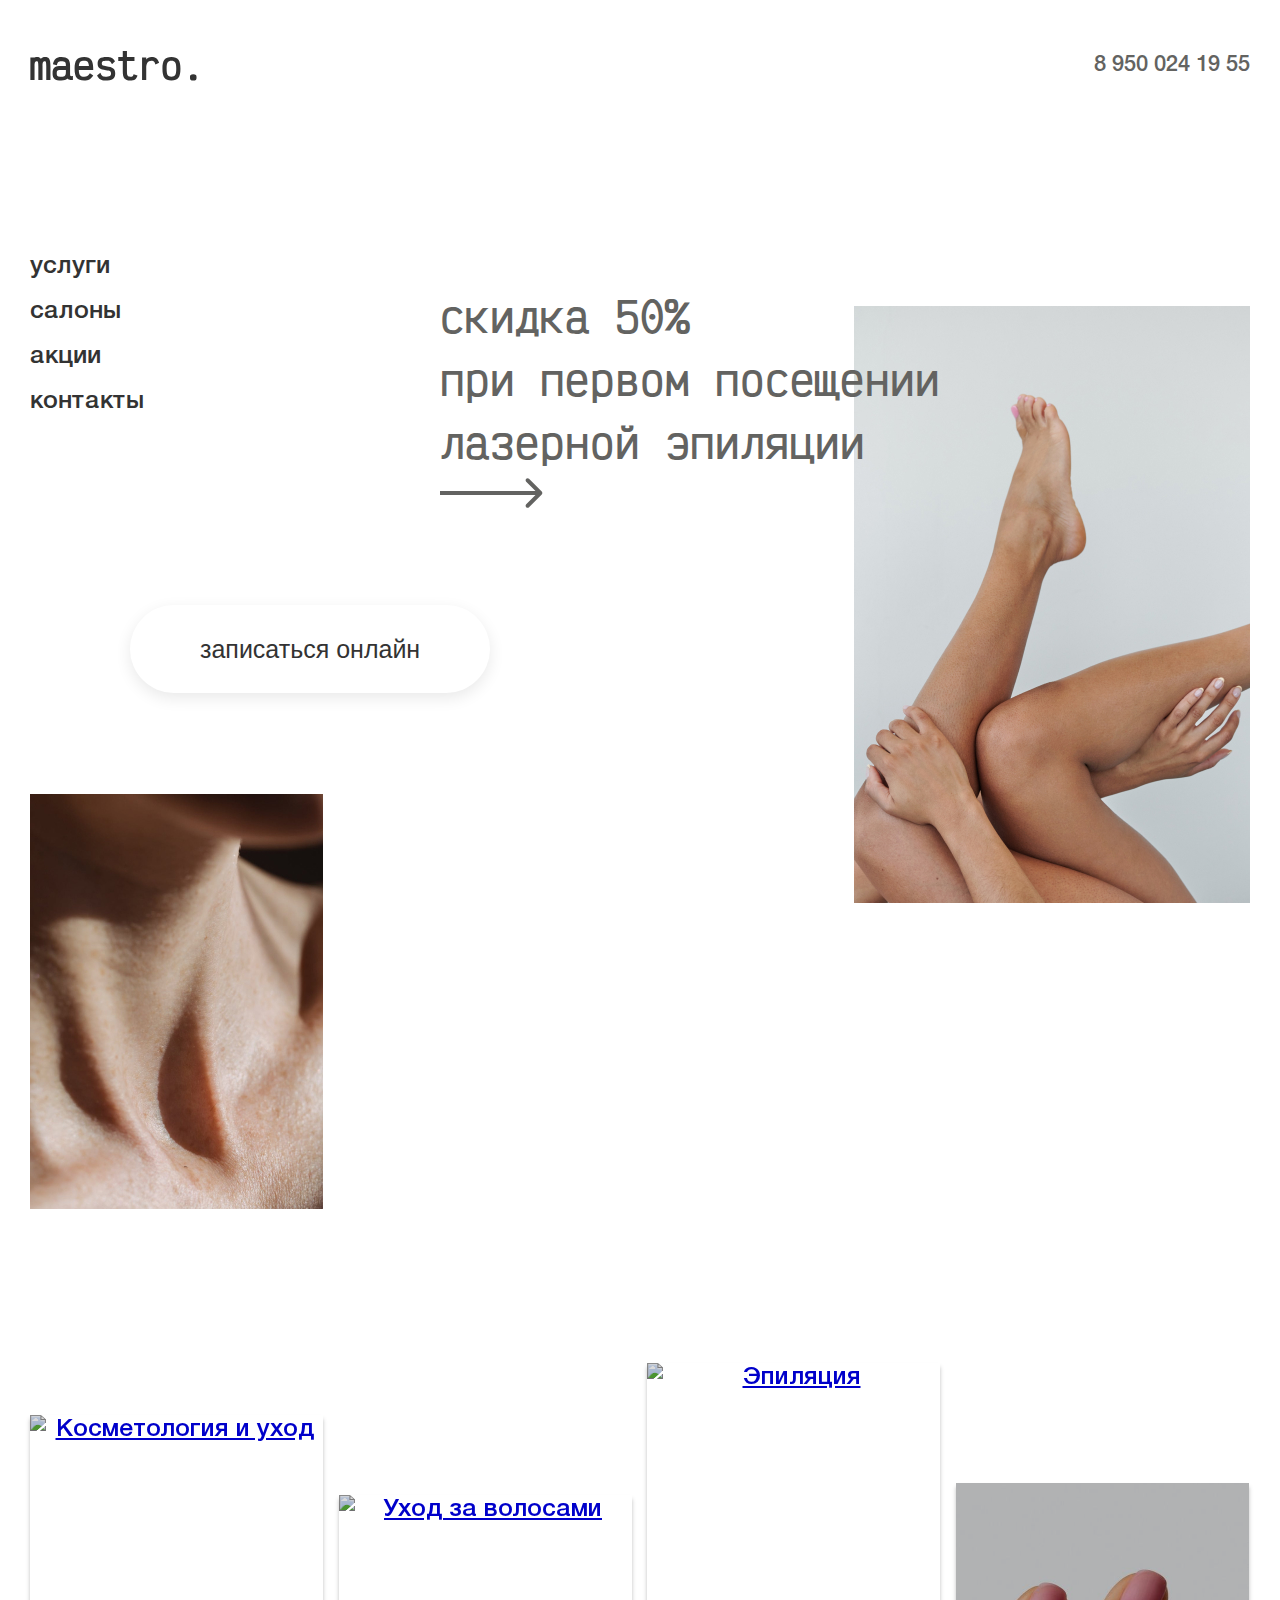
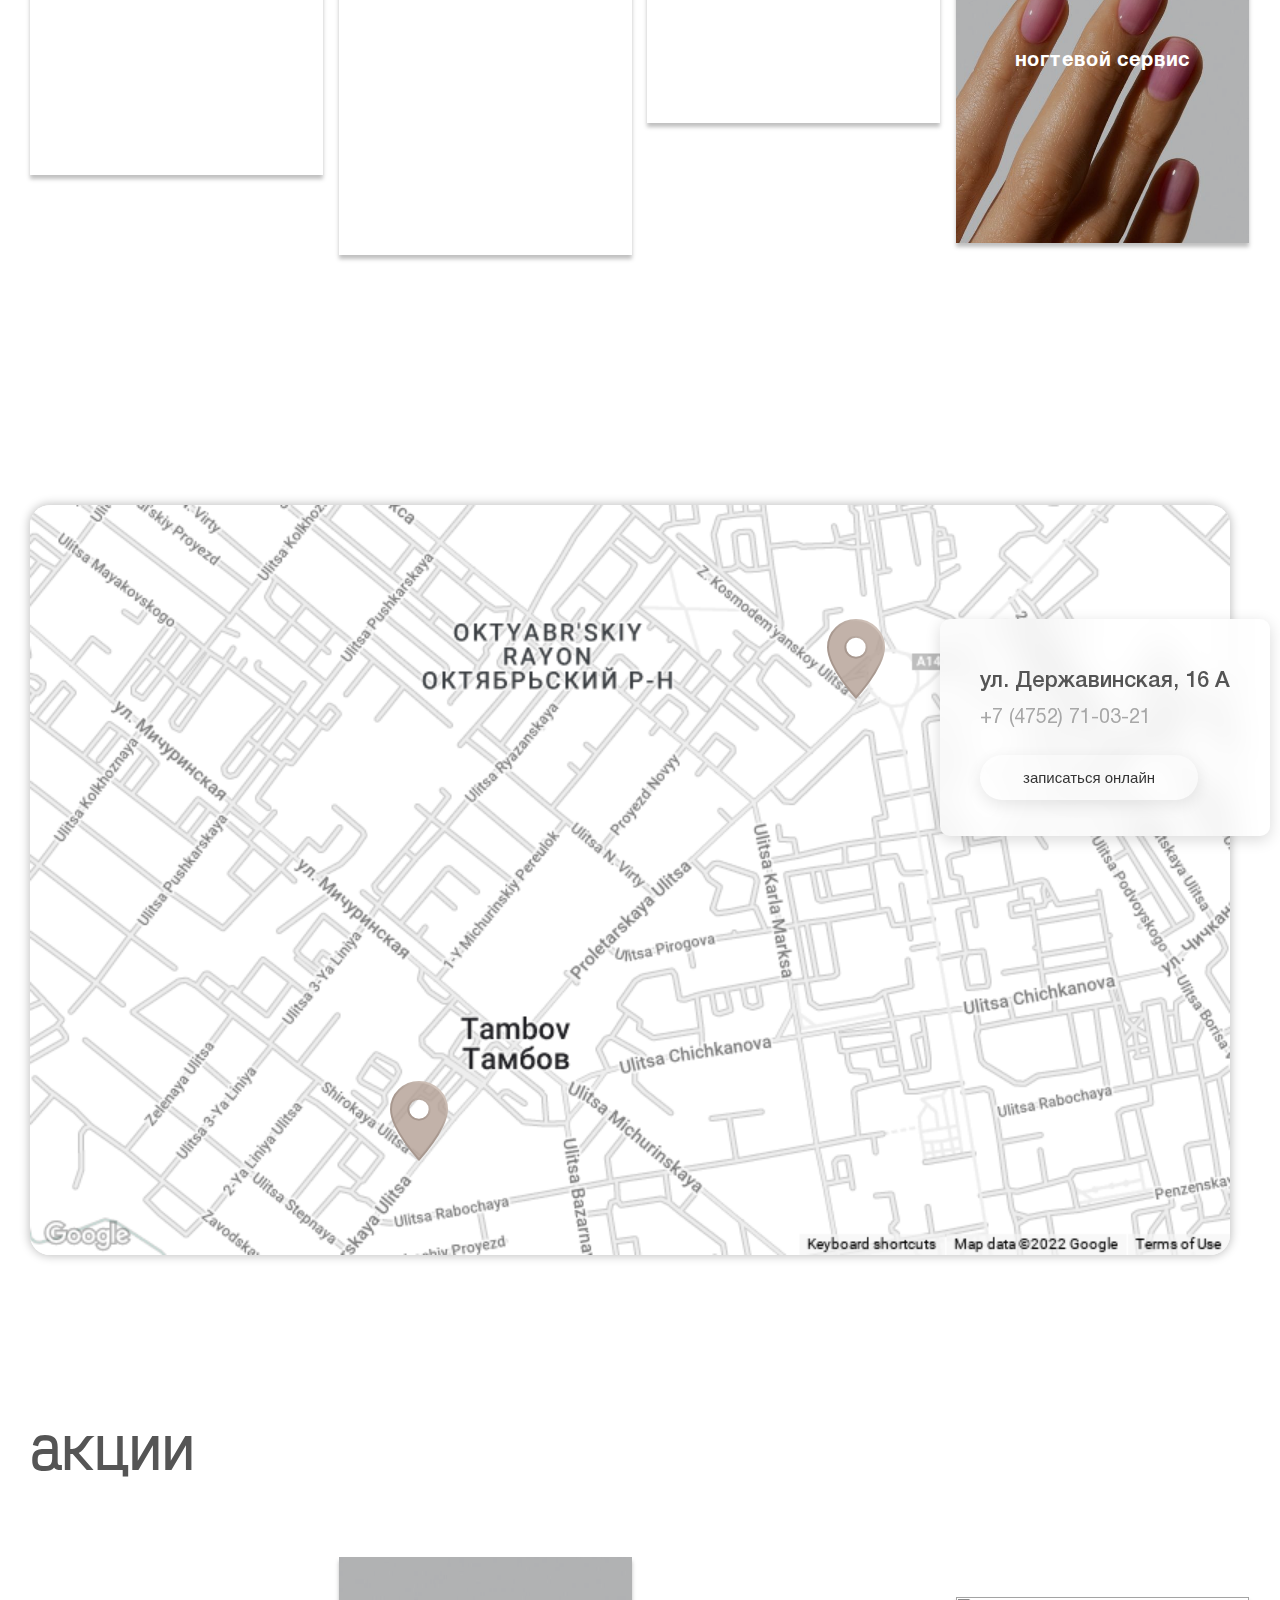
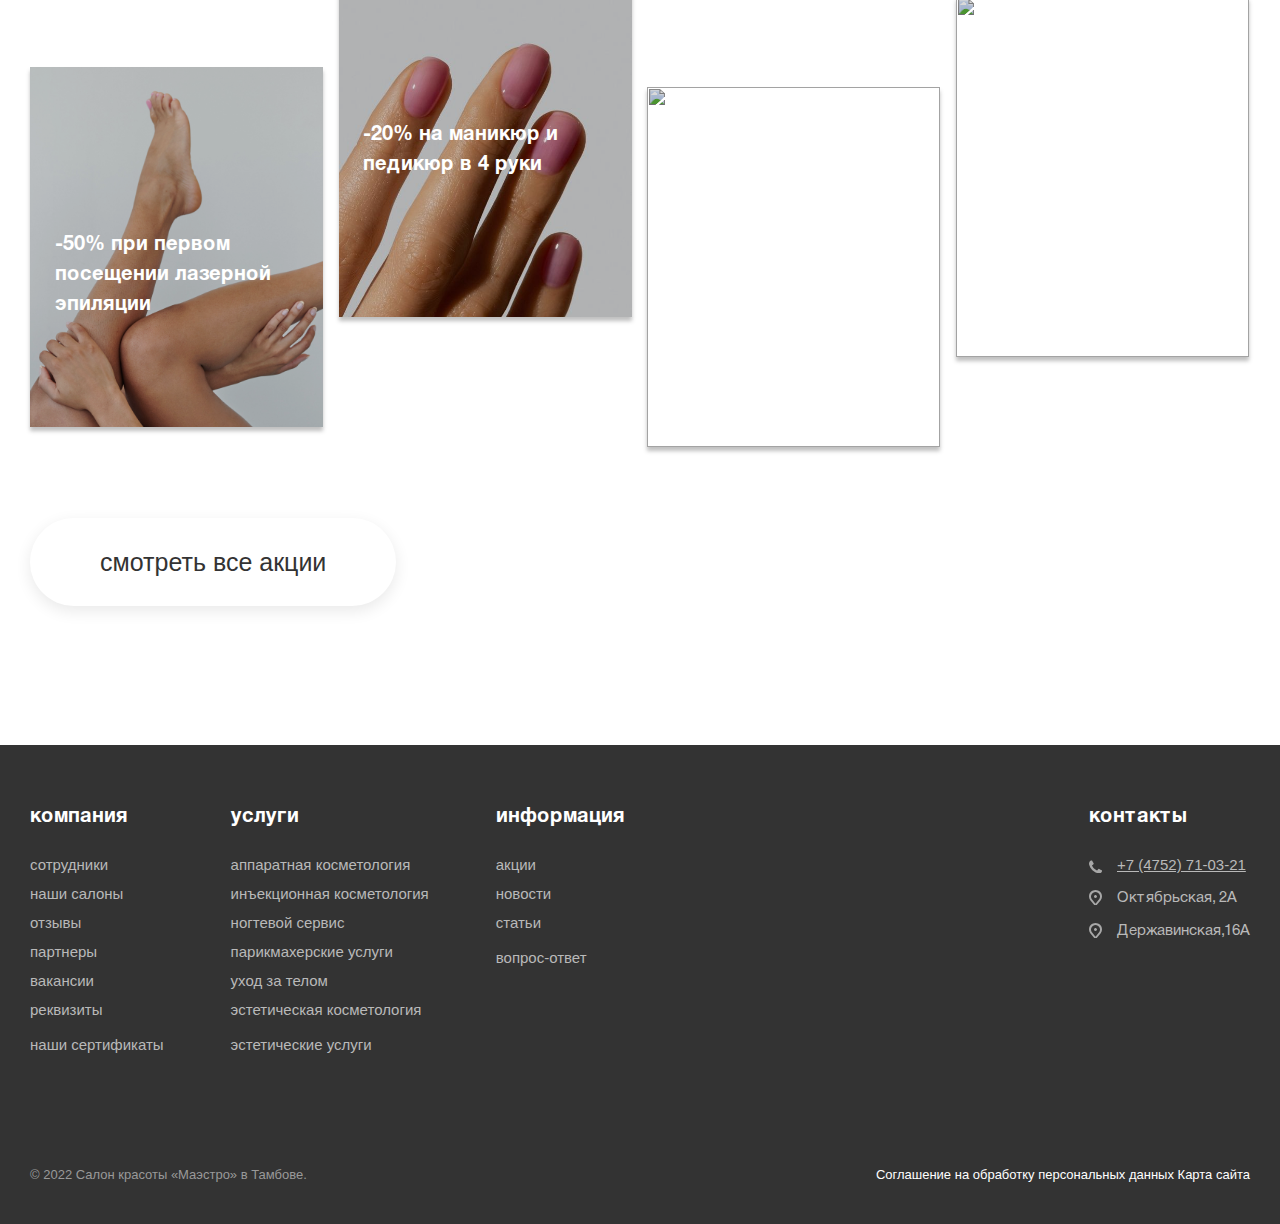
==== index.html @ d4df0d0c "Исправляет ошибку" ====
<!DOCTYPE html>
<html class="page" lang="ru">
<head>
  <meta charset="UTF-8">
  <title>Maestro</title>

  <link rel="stylesheet" href="source/styles/styles.css">
</head>
<body class="page__body">
<header class="main-header">
  <div class="main-header__wrapper wrapper">
    <a class="main-header__logo" href="index.html">
      <svg class="header-logo" aria-hidden="true" focusable="false" role="img" aria-label="Логотип Maestro" width="167" height="31" viewBox="0 0 167 31" fill="none" xmlns="http://www.w3.org/2000/svg">
        <path d="M4.55455 30V15.9273C4.55455 12.3273 5.13636 11.2364 6.95455 11.2364C7.97273 11.2364 8.33636 12.5091 8.33636 16.5455V30H12.5182V15.9273C12.5182 12.3273 13.1 11.2364 14.8818 11.2364C15.9364 11.2364 16.2636 12.4364 16.2636 16.3273V30H20.4455V16.3273C20.4455 9.30909 19.1727 7.05455 15.1 7.05455C13.0636 7.05455 12.0818 7.49091 10.8455 8.87273C9.9 7.49091 9.02727 7.05455 7.17273 7.05455C6.3 7.05455 5.64545 7.16364 4.55455 7.38182V7.52727H0.372727V30H4.55455ZM31.2996 30.5091C34.1359 30.5091 35.9905 29.9636 37.3359 28.5455C38.3178 29.7455 40.0996 30.1455 42.8996 29.9636V26.1091C40.4996 26.2909 40.0632 26.3273 40.0632 23.7455V15.2364C40.0632 9.81818 37.7723 7.01818 31.2996 7.01818C26.2087 7.01818 24.1359 9.23636 22.8996 14.2182L26.8996 15.2C27.6632 12.0727 28.3178 11.3455 31.2996 11.3455C34.9723 11.3455 35.8814 12.2545 35.8814 15.2364V16.0364H31.2996C24.8996 16.0364 22.5723 17.5636 22.5723 23.3818C22.5723 28.4727 24.8996 30.5091 31.2996 30.5091ZM31.2996 26.6545C27.5541 26.6545 26.7541 25.9273 26.7541 23.3818C26.7541 20.0727 27.5905 19.8909 31.2996 19.8909H35.8814V21.6727C35.8814 25.5636 34.9723 26.6545 31.2996 26.6545ZM54.1901 7.01818C47.0264 7.01818 44.5901 10.4364 44.5901 18.7636C44.5901 27.0909 47.0264 30.5091 54.1901 30.5091C58.5173 30.5091 60.8082 29.2 63.2446 25.4909L59.8991 23.2727C57.9355 26 56.9901 26.6545 54.1901 26.6545C50.3355 26.6545 48.9901 25.0182 48.8082 19.8909H63.2446C63.3537 10.6545 61.2082 7.01818 54.1901 7.01818ZM48.881 16.0364C49.2082 12.1091 50.6264 10.8727 54.1901 10.8727C57.4264 10.8727 58.5537 12.1455 58.9537 16.0364H48.881ZM75.0078 30.5091C82.4624 30.5091 85.226 28.5091 85.226 23.4545C85.226 18.5818 82.8624 17.1636 76.2442 16.2182C73.0442 15.7818 71.8078 15.5273 71.8078 13.7818C71.8078 11.5273 72.7169 10.8727 76.826 10.8727C79.8442 10.8727 80.5351 11.5273 81.9896 14.2909L85.0442 11.3091C83.1169 8.10909 81.1169 7.01818 76.826 7.01818C70.0987 7.01818 67.626 8.94546 67.626 13.7818C67.626 17.9636 70.3533 19.4545 75.9533 20.1455C80.1351 20.6909 81.0078 20.9455 81.0078 23.4545C81.0078 25.8909 79.9533 26.6545 75.0078 26.6545C72.3533 26.6545 71.6987 25.9273 70.3533 22.8364L67.0442 25.5636C68.9351 29.2 70.9351 30.5091 75.0078 30.5091ZM100.116 30.5091C104.626 30.5091 106.407 29.2364 107.498 25.5273L103.571 24.1818C102.953 26.2545 102.771 26.6545 100.116 26.6545C97.7528 26.6545 96.9528 25.5636 96.9528 21.4909V10.9455H104.48V7.09091H96.9528V0.90909H92.771V7.09091H88.2619V10.9455H92.771V21.4909C92.771 27.9273 94.8438 30.5091 100.116 30.5091ZM116.243 30V18.4727C116.243 13.8545 117.48 10.8727 121.48 10.8727C123.843 10.8727 124.425 11.5636 125.407 14.5818L129.152 12.8727C127.552 8.54545 125.625 7.01818 121.48 7.01818C119.116 7.01818 117.189 8.36364 116.243 9.38182V7.52727H112.062V30H116.243ZM141.425 30.5091C148.152 30.5091 150.443 27.0909 150.443 18.7636C150.443 10.4364 148.152 7.01818 141.425 7.01818C134.697 7.01818 132.443 10.4364 132.443 18.7636C132.443 27.0909 134.697 30.5091 141.425 30.5091ZM141.425 26.6545C137.716 26.6545 136.625 24.8364 136.625 18.7636C136.625 12.6909 137.716 10.8727 141.425 10.8727C145.134 10.8727 146.261 12.6909 146.261 18.7636C146.261 24.8364 145.134 26.6545 141.425 26.6545ZM163.261 30.5091C165.77 30.5091 166.57 29.7455 166.57 27.4545C166.57 25.1273 165.77 24.3636 163.261 24.3636C160.752 24.3636 159.952 25.1273 159.952 27.4545C159.952 29.7455 160.752 30.5091 163.261 30.5091Z" fill="#333333"/>
      </svg>
    </a>
    <address class="main-header__address header-address">
      <a class="header-address__phone" href="tel:+79500241955">8 950 024 19 55</a>
    </address>
    <nav class="main-header__nav">
      <ul class="navigation-list">
        <li class="navigation-list__item">
          <a class="navigation-list__link" href="#">услуги</a>
        </li>
        <li class="navigation-list__item">
          <a class="navigation-list__link" href="#">салоны</a>
        </li>
        <li class="navigation-list__item">
          <a class="navigation-list__link" href="#">акции</a>
        </li>
        <li class="navigation-list__item">
          <a class="navigation-list__link" href="#">контакты</a>
        </li>
      </ul>
    </nav>
  </div>
</header>

<main class="main-container">
  <div class="wrapper">
    <h1 class="visually-hidden">Салон красоты Maestro</h1>
    <section class="promo">
      <h2 class="visually-hidden">Скидка первым клиентам</h2>
      <div class="promo__title">скидка 50% <br>при первом посещении лазерной эпиляции</div>
      <a class="promo__button button button--primary" href="#">записаться онлайн</a>
      <img class="promo__image promo__image--first image" src="source/img/services/foot.jpg" width="396" height="597">
      <img class="promo__image promo__image--second image" src="source/img/services/neck.jpg" width="293" height="415">
    </section>
    <section class="services">
      <h2 class="visually-hidden">Услуги</h2>
      <ul class="services__list services-list products-list">
        <li class="services-list__item services-list__item--first product-card">
          <a class="product-card__link" href="#">
            <h3 class="product-card__title">косметология и уход</h3>
            <img class="product-card__image image" src="source/img/services/care.jpg" alt="Косметология и уход" width="293" height="360">
          </a>
        </li>
        <li class="services-list__item services-list__item--second product-card">
          <a class="product-card__link" href="#">
            <h3 class="product-card__title">уход за волосами</h3>
            <img class="product-card__image image" src="source/img/services/hair.jpg" alt="Уход за волосами" width="293" height="360">
          </a>
        </li>
        <li class="services-list__item services-list__item--third product-card">
          <a class="product-card__link" href="#">
            <h3 class="product-card__title">эпиляция</h3>
            <img class="product-card__image image" src="source/img/services/epilation.jpg" alt="Эпиляция" width="293" height="360">
          </a>
        </li>
        <li class="services-list__item services-list__item--fourth product-card">
          <a class="product-card__link" href="#">
            <h3 class="product-card__title">ногтевой сервис</h3>
            <img class="product-card__image image" src="source/img/services/nails.jpg" alt="Ногтевой сервис" width="293" height="360">
          </a>
        </li>
      </ul>
    </section>
    <section class="map">
      <h2 class="visually-hidden">Как нас найти</h2>
      <div class="map__image-wrapper">
        <img class="map__image image" src="source/img/map.png" alt="Салон красоты на карте" width="1200" height="750">
        <svg class="map__pin map__pin--first" aria-hidden="true" focusable="false" role="img" aria-label="Метка" xmlns="http://www.w3.org/2000/svg" width="58" height="80" fill="none"><path fill="#B39F93" fill-opacity=".8" stroke="url(#a)" stroke-width="2" d="m29 78.53-.5-.56a180.78 180.78 0 0 1-13.18-16.5c-3.6-5.1-7.2-10.86-9.88-16.63C2.74 39.04 1 33.32 1 28.24 1 13.24 13.53 1 29 1s28 12.24 28 27.24c0 5.08-1.75 10.8-4.44 16.6a111.22 111.22 0 0 1-9.88 16.64A180.78 180.78 0 0 1 29 78.53Zm0-60.7c-5.84 0-10.67 4.65-10.67 10.4 0 2.78 1.13 5.43 3.14 7.38A10.8 10.8 0 0 0 29 38.65c2.82 0 5.53-1.1 7.53-3.04 2-1.95 3.14-4.6 3.14-7.37 0-5.76-4.83-10.42-10.67-10.42Z"/><defs><linearGradient id="a" x1="9.5" x2="58" y1="61" y2="7.5" gradientUnits="userSpaceOnUse"><stop offset=".01" stop-color="#A8988F"/><stop offset=".43" stop-color="#A8988F"/><stop offset="1" stop-color="#D9CBC2"/></linearGradient></defs></svg>
        <svg class="map__pin map__pin--second" aria-hidden="true" focusable="false" role="img" aria-label="Метка" xmlns="http://www.w3.org/2000/svg" width="58" height="80" fill="none"><path fill="#B39F93" fill-opacity=".8" stroke="url(#a)" stroke-width="2" d="m29 78.53-.5-.56a180.78 180.78 0 0 1-13.18-16.5c-3.6-5.1-7.2-10.86-9.88-16.63C2.74 39.04 1 33.32 1 28.24 1 13.24 13.53 1 29 1s28 12.24 28 27.24c0 5.08-1.75 10.8-4.44 16.6a111.22 111.22 0 0 1-9.88 16.64A180.78 180.78 0 0 1 29 78.53Zm0-60.7c-5.84 0-10.67 4.65-10.67 10.4 0 2.78 1.13 5.43 3.14 7.38A10.8 10.8 0 0 0 29 38.65c2.82 0 5.53-1.1 7.53-3.04 2-1.95 3.14-4.6 3.14-7.37 0-5.76-4.83-10.42-10.67-10.42Z"/><defs><linearGradient id="a" x1="9.5" x2="58" y1="61" y2="7.5" gradientUnits="userSpaceOnUse"><stop offset=".01" stop-color="#A8988F"/><stop offset=".43" stop-color="#A8988F"/><stop offset="1" stop-color="#D9CBC2"/></linearGradient></defs></svg>
      </div>
        <div class="map__address-wrapper">
        <address class="map__address map-address">
          <p class="map-address__address">ул. Державинская, 16 А</p>
          <a class="map-address__phone" href="tel:+74752710321">+7 (4752) 71-03-21</a>
        </address>
        <a class="map__button button button--secondary" href="#">записаться онлайн</a>
      </div>
    </section>
    <section class="promotions">
      <h2 class="visually-hidden">Акции</h2>
      <div class="promotions__title">акции</div>
      <ul class="promotions__list promotions-list products-list">
        <li class="promotions-list__item promotions-list__item--first product-card">
          <a class="product-card__link" href="#">
            <h3 class="product-card__title">-50% при первом посещении лазерной эпиляции</h3>
            <img class="product-card__image image" src="source/img/services/foot.jpg" width="293" height="360">
          </a>
        </li>
        <li class="promotions-list__item promotions-list__item--second product-card">
          <a class="product-card__link" href="#">
            <h3 class="product-card__title">-20% на маникюр и педикюр в 4 руки</h3>
            <img class="product-card__image image" src="source/img/services/nails.jpg" width="293" height="360">
          </a>
        </li>
        <li class="promotions-list__item promotions-list__item--third product-card">
          <a class="product-card__link" href="#">
            <h3 class="product-card__title">-20% на пробный сеанс массажа</h3>
            <img class="product-card__image image" src="source/img/services/massage.jpg" width="293" height="360">
          </a>
        </li>
        <li class="promotions-list__item promotions-list__item--fourth product-card">
          <a class="product-card__link" href="#">
            <h3 class="product-card__title">-50% на выпрямление кератином</h3>
            <img class="product-card__image image" src="source/img/services/hair.jpg" width="293" height="360">
          </a>
        </li>
      </ul>
      <a class="promotions__button button button--primary" href="#">смотреть все акции</a>
    </section>
  </div>
</main>

<footer class="footer">
  <div class="wrapper">
    <div class="footer__navigation-wrapper">
      <ul class="footer__navigation footer-navigation company-navigation">
        <li class="footer-navigation__title">компания</li>
        <li class="footer-navigation__item">
          <a class="footer-navigation__link" href="#">сотрудники</a>
        </li>
        <li class="footer-navigation__item">
          <a class="footer-navigation__link" href="#">наши салоны</a>
        </li>
        <li class="footer-navigation__item">
          <a class="footer-navigation__link" href="#">отзывы</a>
        </li>
        <li class="footer-navigation__item">
          <a class="footer-navigation__link" href="#">партнеры</a>
        </li>
        <li class="footer-navigation__item">
          <a class="footer-navigation__link" href="#">вакансии</a>
        </li>
        <li class="footer-navigation__item">
          <a class="footer-navigation__link" href="#">реквизиты</a>
        </li>
        <li class="footer-navigation__item">
          <a class="footer-navigation__link" href="#">наши сертификаты</a>
        </li>
      </ul>
      <ul class="footer__navigation footer-navigation services-navigation">
        <li class="footer-navigation__title">услуги</li>
        <li class="footer-navigation__item">
          <a class="footer-navigation__link" href="#">аппаратная косметология</a>
        </li>
        <li class="footer-navigation__item">
          <a class="footer-navigation__link" href="#">инъекционная косметология</a>
        </li>
        <li class="footer-navigation__item">
          <a class="footer-navigation__link" href="#">ногтевой сервис</a>
        </li>
        <li class="footer-navigation__item">
          <a class="footer-navigation__link" href="#">парикмахерские услуги</a>
        </li>
        <li class="footer-navigation__item">
          <a class="footer-navigation__link" href="#">уход за телом</a>
        </li>
        <li class="footer-navigation__item">
          <a class="footer-navigation__link" href="#">эстетическая косметология</a>
        </li>
        <li class="footer-navigation__item">
          <a class="footer-navigation__link" href="#">эстетические услуги</a>
        </li>
      </ul>
      <ul class="footer__navigation footer-navigation info-navigation">
        <li class="footer-navigation__title">информация</li>
        <li class="footer-navigation__item">
          <a class="footer-navigation__link" href="#">акции</a>
        </li>
        <li class="footer-navigation__item">
          <a class="footer-navigation__link" href="#">новости</a>
        </li>
        <li class="footer-navigation__item">
          <a class="footer-navigation__link" href="#">статьи</a>
        </li>
        <li class="footer-navigation__item">
          <a class="footer-navigation__link" href="#">вопрос-ответ</a>
        </li>
      </ul>
      <ul class="footer__navigation footer__navigation--last-column footer-navigation contacts-navigation">
        <li class="footer-navigation__title">контакты</li>
        <li class="footer-navigation__item contacts-navigation__item contacts-navigation__item--phone">
          <address class="footer-navigation__address">
            <a class="footer-navigation__link footer-navigation-phone" href="tel:+74752710321">+7 (4752) 71-03-21</a>
          </address>
        </li>
        <li class="footer-navigation__item contacts-navigation__item contacts-navigation__item--address">
          <address class="footer-navigation__address">
            <p class="footer-navigation-address">Октябрьская, 2А</p>
          </address>
        </li>
        <li class="footer-navigation__item contacts-navigation__item contacts-navigation__item--address">
          <address class="footer-navigation__address">
            <p class="footer-navigation-address">Державинская,16А</p>
          </address>
        </li>
      </ul>
    </div>
    <div class="footer__copyright">© 2022 Салон красоты «Маэстро» в Тамбове.</div>
    <div class="footer__agreement">Соглашение на обработку персональных данных Карта сайта</div>
  </div>
</footer>
</body>
</html>
---- source/styles/styles.css ----
@font-face {
  font-family: "Helvetica Neue";
  font-style: normal;
  font-weight: 400;
  src: url("../fonts/HelveticaNeueCyr-Roman.woff2") format("woff2");
  font-display: swap;
}

@font-face {
  font-family: "Helvetica Neue";
  font-style: normal;
  font-weight: 500;
  src: url("../fonts/HelveticaNeueCyr-Medium.woff2") format("woff2");
  font-display: swap;
}

@font-face {
  font-family: "Helvetica Neue";
  font-style: normal;
  font-weight: 700;
  src: url("../fonts/HelveticaNeueCyr-Bold.woff2") format("woff2");
  font-display: swap;
}

@font-face {
  font-family: "Montserrat";
  font-style: normal;
  font-weight: 500;
  src: url("../fonts/Montserrat-VariableFont_wght.woff") format("woff");
  font-display: swap;
}

@font-face {
  font-family: "Victor Mono";
  font-style: normal;
  font-weight: 600;
  src: url("../fonts/VictorMono-SemiBold.woff") format("woff");
  font-display: swap;
}

@font-face {
  font-family: "Victor Mono";
  font-style: normal;
  font-weight: 700;
  src: url("../fonts/VictorMono-Bold.woff") format("woff");
  font-display: swap;
}

.wrapper {
  width: 1220px;
  margin: 0 auto;
}

.page {
  width: 100%;
  background-color: #ffffff;
}

.page__body {
  display: flex;
  flex-direction: column;
  margin: 0;
  min-height: 100%;
  font-family: "Helvetica Neue", "Arrial", sans-serif;
  color: #333333;
  font-style: normal;
  font-weight: 500;
  font-size: 25px;
  line-height: 30px;
}

.main-container {
  flex-grow: 1;
}

/*Общие стили*/
.visually-hidden {
  position: absolute;
  width: 1px;
  height: 1px;
  margin: -1px;
  border: 0;
  padding: 0;
  white-space: nowrap;
  -webkit-clip-path: inset(100%);
  clip-path: inset(100%);
  clip: rect(0 0 0 0);
  overflow: hidden;
}

.image {
  object-fit: cover;
  max-width: 100%;
  display: block;
}

.button {
  color: #333333;
  text-decoration: none;
  font-family: "Monsterrat", "Arial", sans-serif;
  font-weight: 500;
  background: rgba(255, 255, 255, 0.24);
  box-shadow: 0 5px 16px rgba(0, 0, 0, 0.09);
}

.button--primary {
  padding: 30px 70px;
  border-radius: 100px;
}

.button--secondary {
  padding: 14px 43px;
  border-radius: 50px;
  font-size: 15px;
  line-height: 18px;
}

/* Общие стили для карточек */
.products-list {
  display: grid;
  grid-template-columns: repeat(4, 1fr);
  grid-column-gap: 14px;
  padding: 0;
  margin-top: 0;
  list-style-type: none;
}

.product-card__link {
  position: relative;
  display: block;
}

.product-card__image {
  box-shadow: 0 4px 4px rgba(0, 0, 0, 0.25);
  filter: brightness(85%);
}

.product-card__title {
  position: absolute;
  left: calc(50% - 245px/2);
  top: calc(43% - 24px/2);
  width: 245px;
  color: #ffffff;
  font-size: 20px;
  z-index: 2;
}

/* Шапка */
.main-header__wrapper {
  position: relative;
  display: flex;
  justify-content: space-between;
  padding: 50px 0;
  margin-bottom: 144px;
}

.header-address__phone {
  text-align: center;
  font-size: 22px;
  color: #636361;
  text-decoration: none;
  font-style: normal;
}

.main-header__nav {
  position: absolute;
  top: calc(100% + 112px);
  z-index: 2;
}

.navigation-list {
  padding: 0;
  margin: 0;
  list-style-type: none;
}

.navigation-list__item:not(:last-child) {
  margin-bottom: 15px;
}

.navigation-list__link {
  color: #333333;
  text-decoration: none;
}

/* Промо-блок */
.promo {
  position: relative;
  padding-left: 100px;
  padding-bottom: 542px;
  margin-bottom: 154px;
}

.promo__title {
  position: relative;
  width: 590px;
  margin-left: 310px;
  margin-bottom: 161px;
  font-family: "Victor Mono", "Arial", sans-serif;
  font-weight: 600;
  font-size: 45px;
  line-height: 63px;
  color: #636361;
}

.promo__title::after {
  position: absolute;
  bottom: -35px;
  left: 0;
  content: "";
  width: 105px;
  height: 30px;
  background-image: url("../img/icons/arrow--next.svg");
  background-repeat: no-repeat;
}

.promo-button {
  margin-left: 103px;
}

.promo__image {
  position: absolute;
  z-index: -1;
}

.promo__image--first {
  top: 22px;
  right: 0;
}

.promo__image--second {
  bottom: 0;
  left: 0;
}

/* Услуги */
.services__list {
  margin-bottom: 250px;
}

.services-list__item {
  text-align: center;
}

.services-list__item--first {
  padding-top: 52px;
}

.services-list__item--second {
  padding-top: 132px;
}

.services-list__item--fourth {
  padding-top: 120px;
}

/* Карта */
.map {
  position: relative;
  margin-bottom: 150px;
}

.map__address-wrapper {
  position: absolute;
  top: 114px;
  right: -20px;
  padding: 30px 40px 44px 40px;
  background-color: rgba(255, 255, 255, 0.5);
  box-shadow: 0 4px 15px rgba(0, 0, 0, 0.15);
  border-radius: 10px;
  backdrop-filter: blur(16px);
}

.map-address__address {
  margin-bottom: 17px;
  font-size: 22px;
  font-weight: 500;
  line-height: 20px;
  color: #555555;
  font-style: normal;
}

.map-address__phone {
  display: block;
  margin-bottom: 34px;
  font-size: 20px;
  line-height: 20px;
  color: #a7a7a7;
  text-decoration: none;
  font-style: normal;
  font-weight: 400;
}

.map__image {
  /*position: relative;*/
  border-radius: 20px;
  box-shadow: 0 0 10px 1px rgba(0, 0, 0, 0.25);
}

.map__image-wrapper {
  position: relative;
}

.map__pin {
  position: absolute;
}

.map__pin--first {
  top: 114px;
  right: 365px;
}

.map__pin--second {
  bottom: 94px;
  left: 360px;
}

/* Акции */
.promotions {
  margin-bottom: 165px;
}

.promotions__title {
  margin-bottom: 67px;
  font-family: "Victor Mono", "Arial", sans-serif;
  font-size: 60px;
  font-weight: 600;
  line-height: 85px;
  color: #555555;
}

.promotions-list__item--first {
  padding-top: 110px;
}

.promotions-list__item--second {
  padding-bottom: 110px;
}

.promotions-list__item--third {
  padding-top: 130px;
}

.promotions-list__item--fourth {
  padding-top: 40px;
}

.promotions__list {
  margin-bottom: 100px;
}

/* Подвал */
.footer {
  background-color: #333333;
  padding-top: 60px;
  padding-bottom: 40px;
}

.footer .wrapper {
  display: grid;
  grid-template-areas: "navigation navigation"
    "copyright agreement";
  grid-template-columns: 1fr 1fr;
}

.footer__navigation-wrapper {
  grid-area: navigation;
  display: flex;
  flex-direction: row;
  padding-bottom: 107px;
}

.footer__navigation:not(:last-child) {
  margin-right: 67px;
}

.footer__navigation--last-column {
  margin-left: auto;
}

.footer-navigation {
  padding: 0;
  margin-top: 0;
  margin-bottom: 0;
  list-style-type: none;
}

.footer-navigation__link {
  color: #B9B9B9;
  font-family: "Roboto", "Arial", sans-serif;
  font-size: 15px;
  line-height: 18px;
  text-decoration: none;
}

.footer-navigation-phone {
  text-decoration: underline;
  font-style: normal;
}

.footer-navigation-address {
  margin: 0;
  font-size: 15px;
  line-height: 18px;
  color: #B9B9B9;
  font-style: normal;
  font-weight: 400;
}

.footer-navigation__title {
  margin-bottom: 25px;
  font-weight: 700;
  font-size: 20px;
  line-height: 25px;
  color: #ffffff;
}

.footer-navigation__item:not(:last-child) {
  margin-bottom: 10px;
  line-height: 18px;
}

.contacts-navigation__item {
  position: relative;
  padding-left: 28px;
}

.contacts-navigation__item:not(:last-child) {
  margin-bottom: 15px;
}

.contacts-navigation__item::before {
  position: absolute;
  left: 0;
  content: "";
  background-repeat: no-repeat;
}

.contacts-navigation__item--phone::before {
  top: 5px;
  background-image: url("../img/icons/phone.svg");
  width: 13px;
  height: 13px;
}

.contacts-navigation__item--address::before {
  background-image: url("../img/icons/address.svg");
  width: 13px;
  height: 16.13px;
}

.footer__copyright,
.footer__agreement {
  font-family: "Roboto", "Arial", sans-serif;
  font-size: 13px;
  font-weight: 400;
  line-height: 18px;
}

.footer__copyright {
  grid-area: copyright;
  color: #999999;
}

.footer__agreement {
  grid-area: agreement;
  text-align: right;
  color: #ffffff;
}
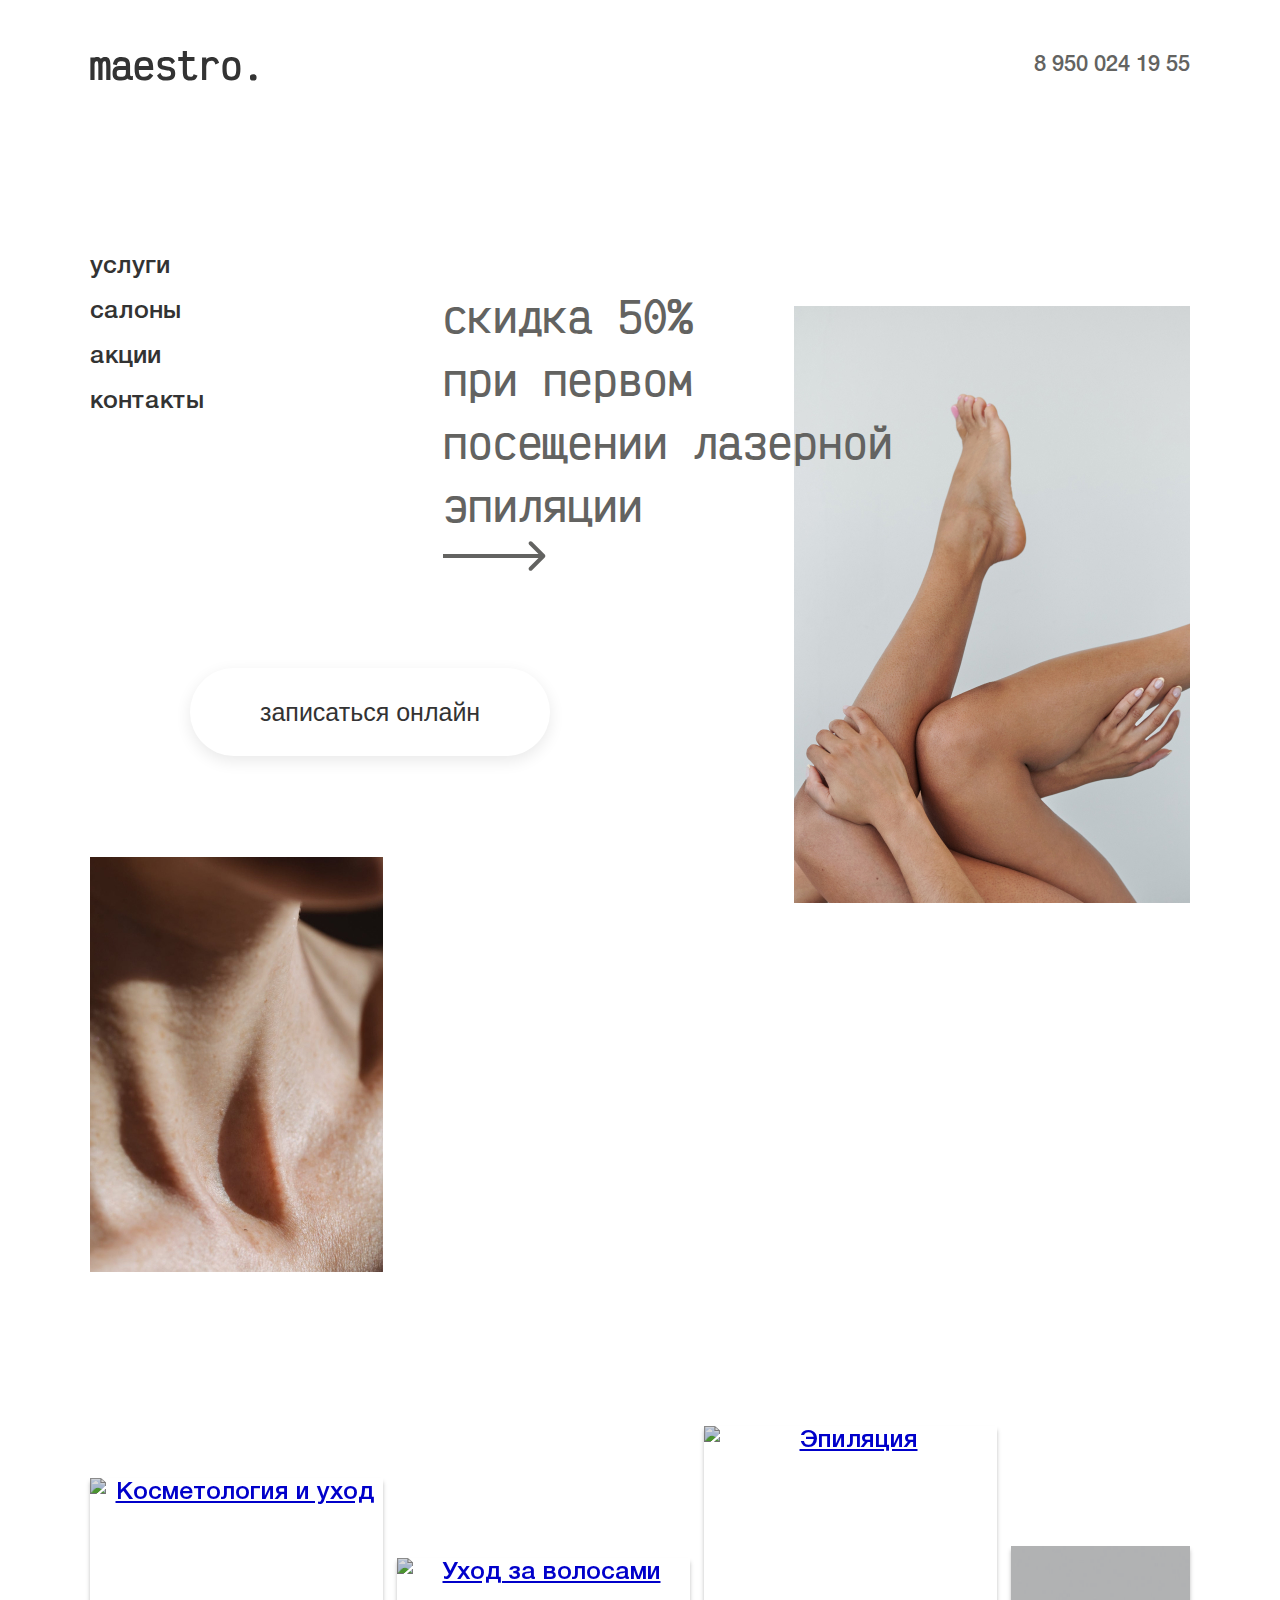
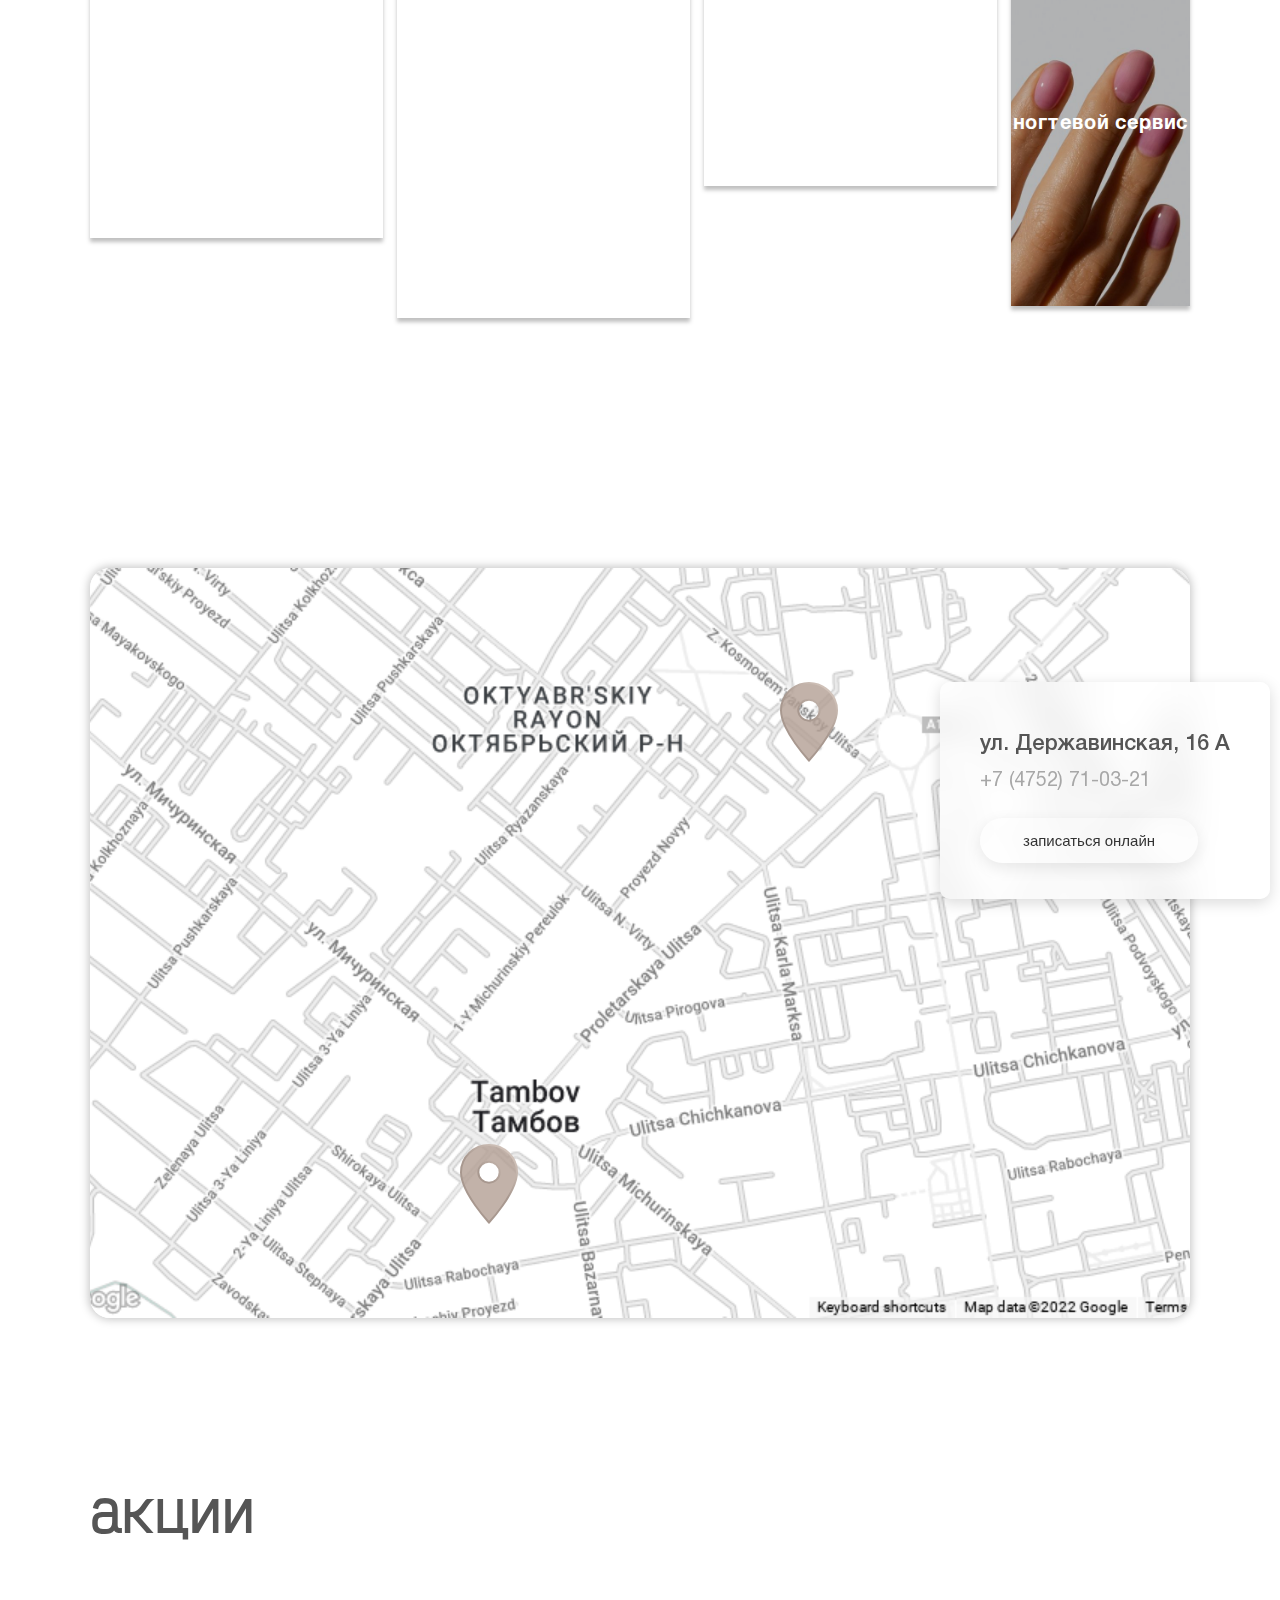
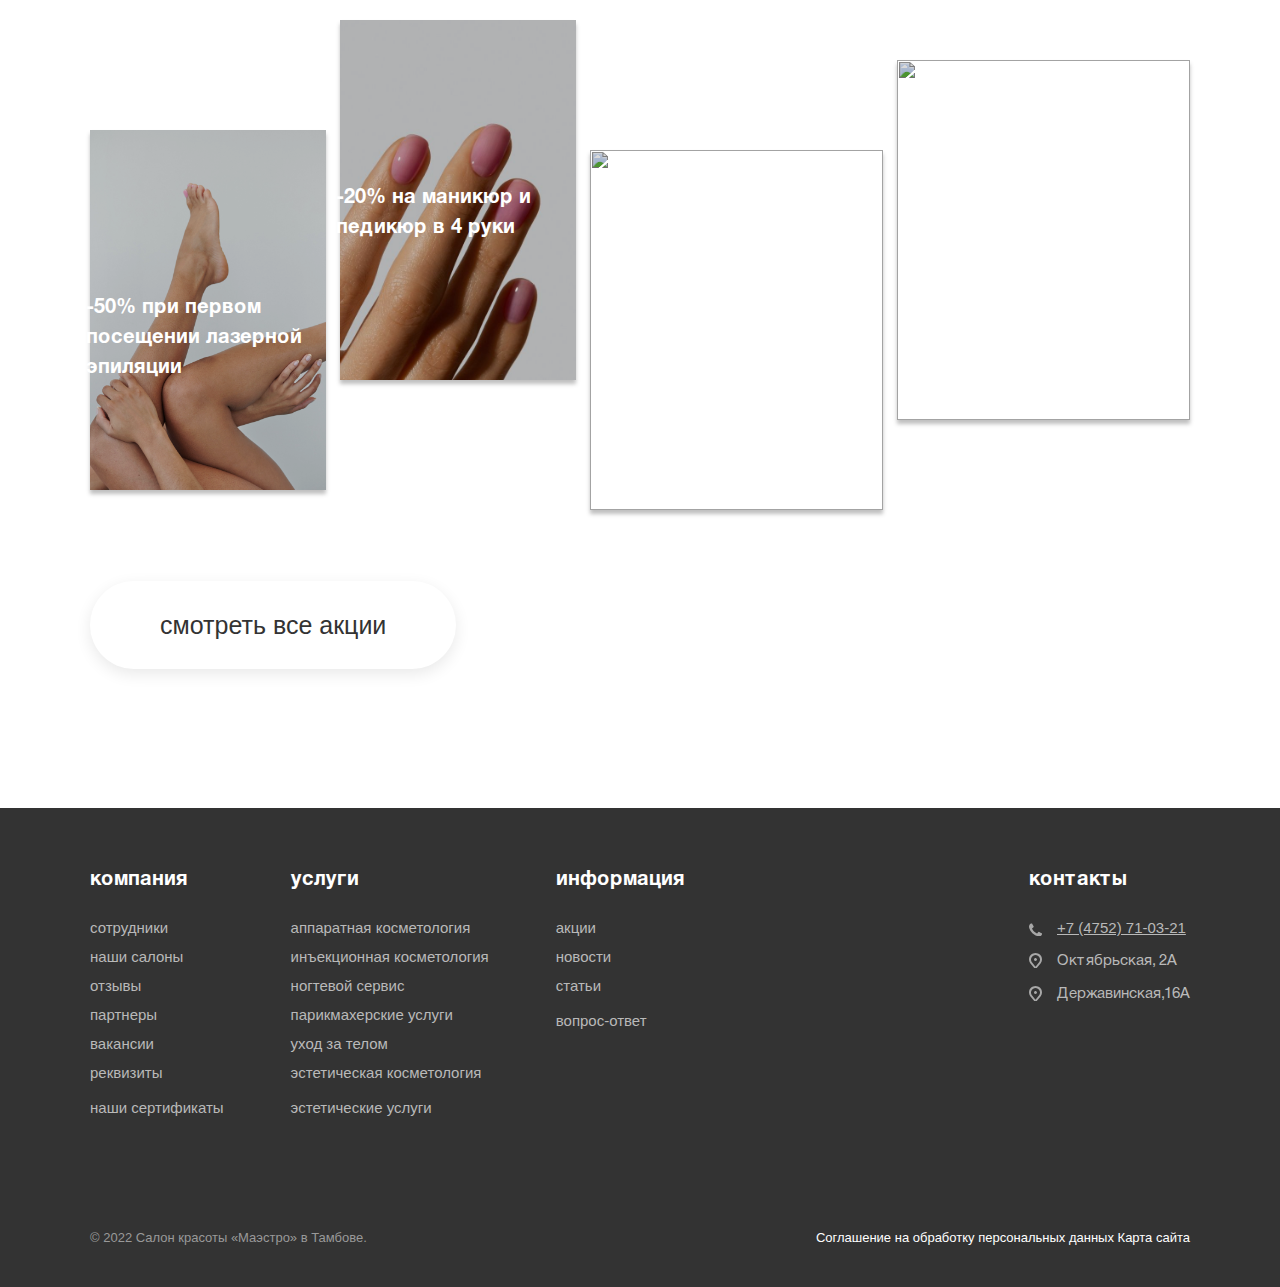
==== commit ef3a451b: "Меняет ширину контейнера" ====
--- a/index.html
+++ b/index.html
@@ -125,7 +125,7 @@
 </main>
 
 <footer class="footer">
-  <div class="wrapper">
+  <div class="wrapper footer-wrapper">
     <div class="footer__navigation-wrapper">
       <ul class="footer__navigation footer-navigation company-navigation">
         <li class="footer-navigation__title">компания</li>
--- a/source/styles/styles.css
+++ b/source/styles/styles.css
@@ -47,8 +47,10 @@
 }
 
 .wrapper {
-  width: 1220px;
+  max-width: 1400px;
   margin: 0 auto;
+  padding: 0 90px;
+  box-sizing: border-box;
 }
 
 .page {
@@ -150,7 +152,8 @@
   position: relative;
   display: flex;
   justify-content: space-between;
-  padding: 50px 0;
+  padding-top: 50px;
+  padding-bottom: 50px;
   margin-bottom: 144px;
 }
 
@@ -193,9 +196,10 @@
 
 .promo__title {
   position: relative;
-  width: 590px;
-  margin-left: 310px;
-  margin-bottom: 161px;
+  width: 495px;
+  margin: 0 auto 161px auto;
+  /*margin-left: 310px;*/
+  /*margin-bottom: 161px;*/
   font-family: "Victor Mono", "Arial", sans-serif;
   font-weight: 600;
   font-size: 45px;
@@ -263,7 +267,7 @@
 .map__address-wrapper {
   position: absolute;
   top: 114px;
-  right: -20px;
+  right: -80px;
   padding: 30px 40px 44px 40px;
   background-color: rgba(255, 255, 255, 0.5);
   box-shadow: 0 4px 15px rgba(0, 0, 0, 0.15);
@@ -292,9 +296,9 @@
 }
 
 .map__image {
-  /*position: relative;*/
   border-radius: 20px;
   box-shadow: 0 0 10px 1px rgba(0, 0, 0, 0.25);
+  margin: 0 auto;
 }
 
 .map__image-wrapper {
@@ -307,12 +311,12 @@
 
 .map__pin--first {
   top: 114px;
-  right: 365px;
+  right: 352px;
 }
 
 .map__pin--second {
   bottom: 94px;
-  left: 360px;
+  left: 370px;
 }
 
 /* Акции */
@@ -356,7 +360,7 @@
   padding-bottom: 40px;
 }
 
-.footer .wrapper {
+.footer-wrapper {
   display: grid;
   grid-template-areas: "navigation navigation"
     "copyright agreement";
@@ -366,6 +370,7 @@
 .footer__navigation-wrapper {
   grid-area: navigation;
   display: flex;
+  flex-wrap: wrap;
   flex-direction: row;
   padding-bottom: 107px;
 }
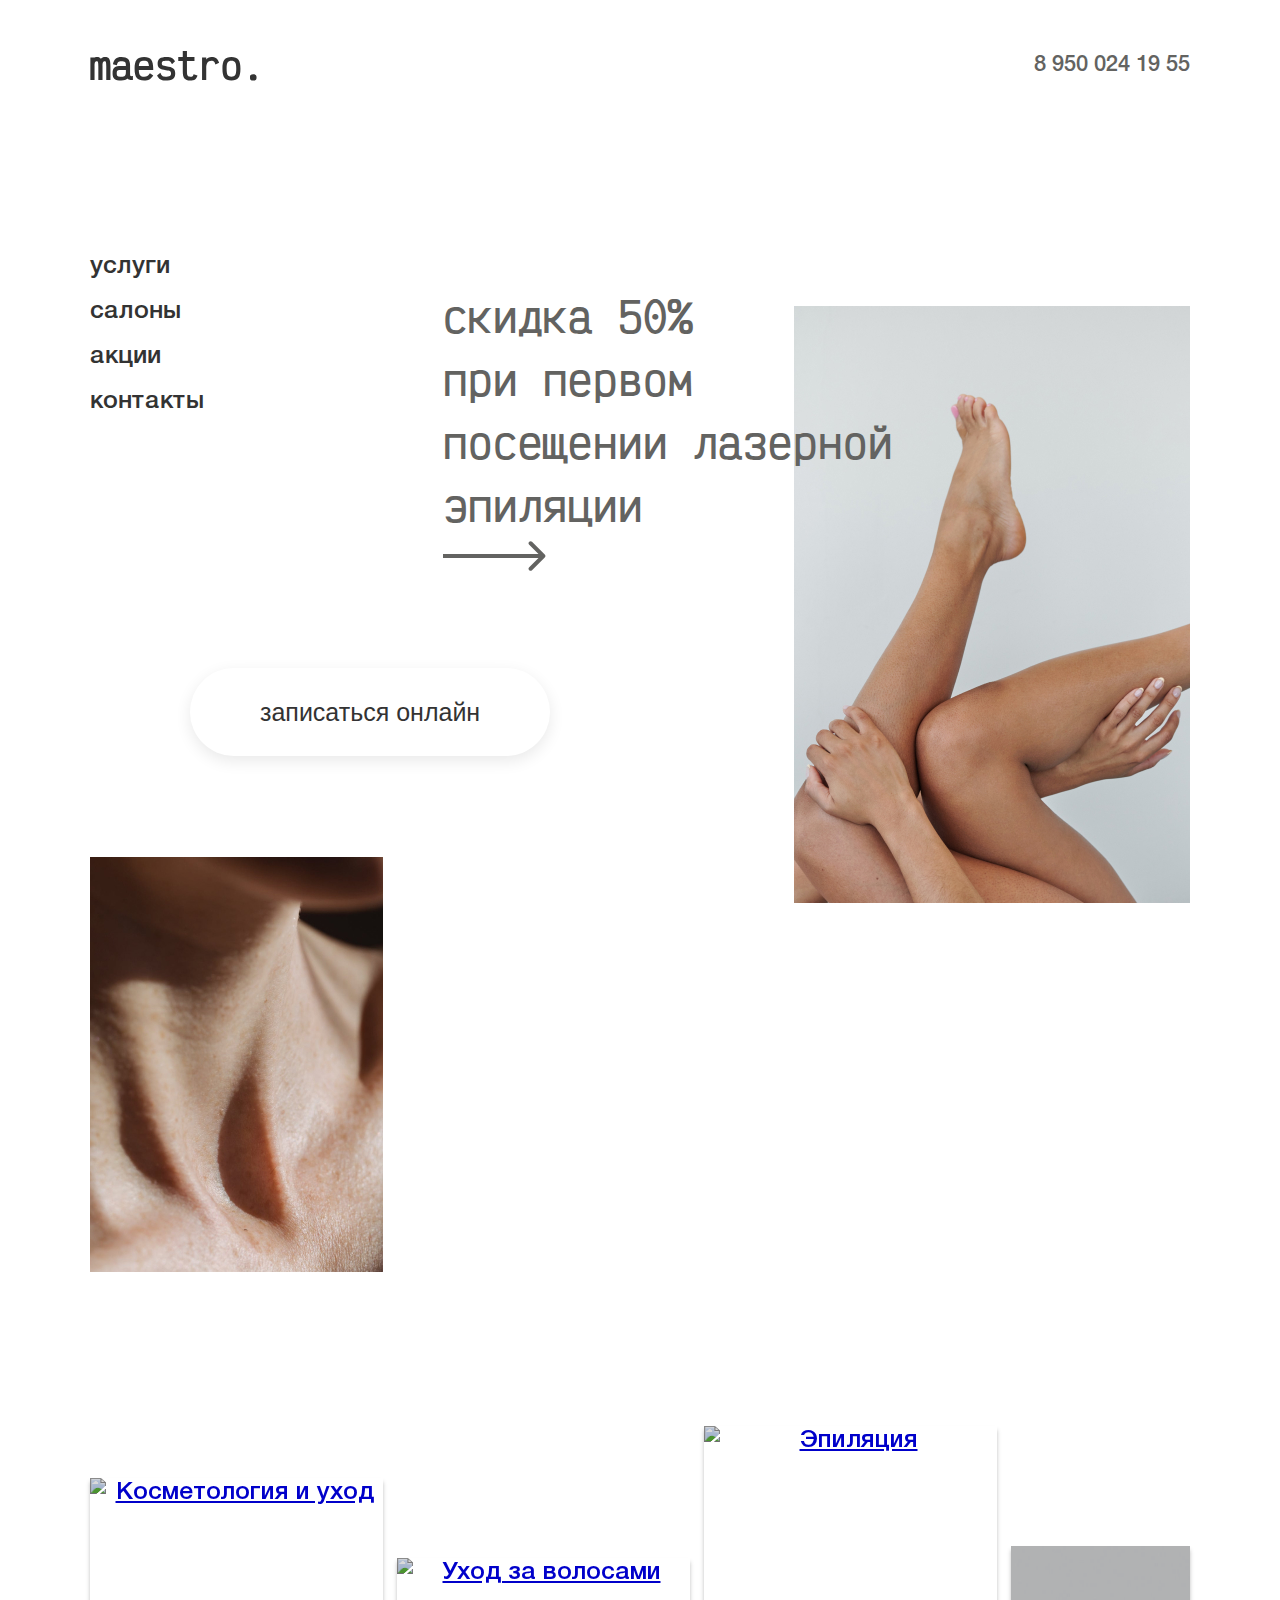
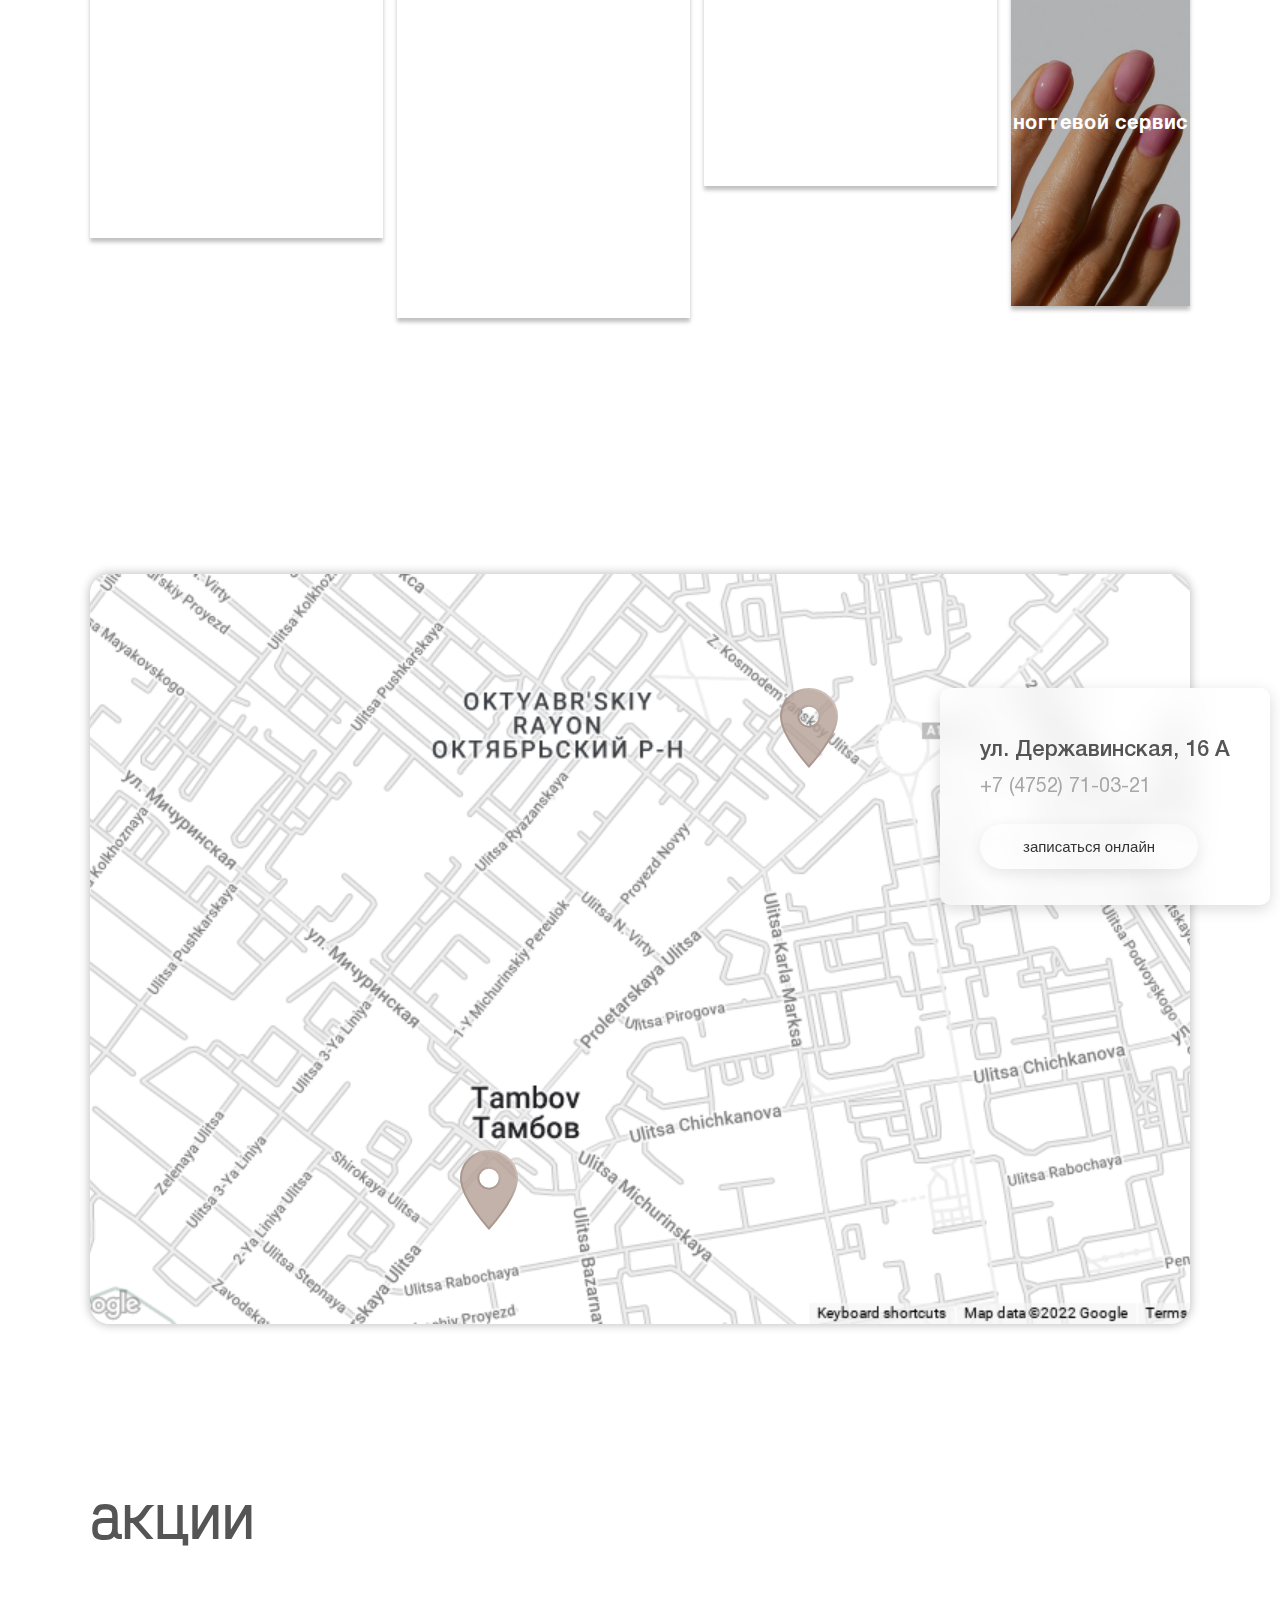
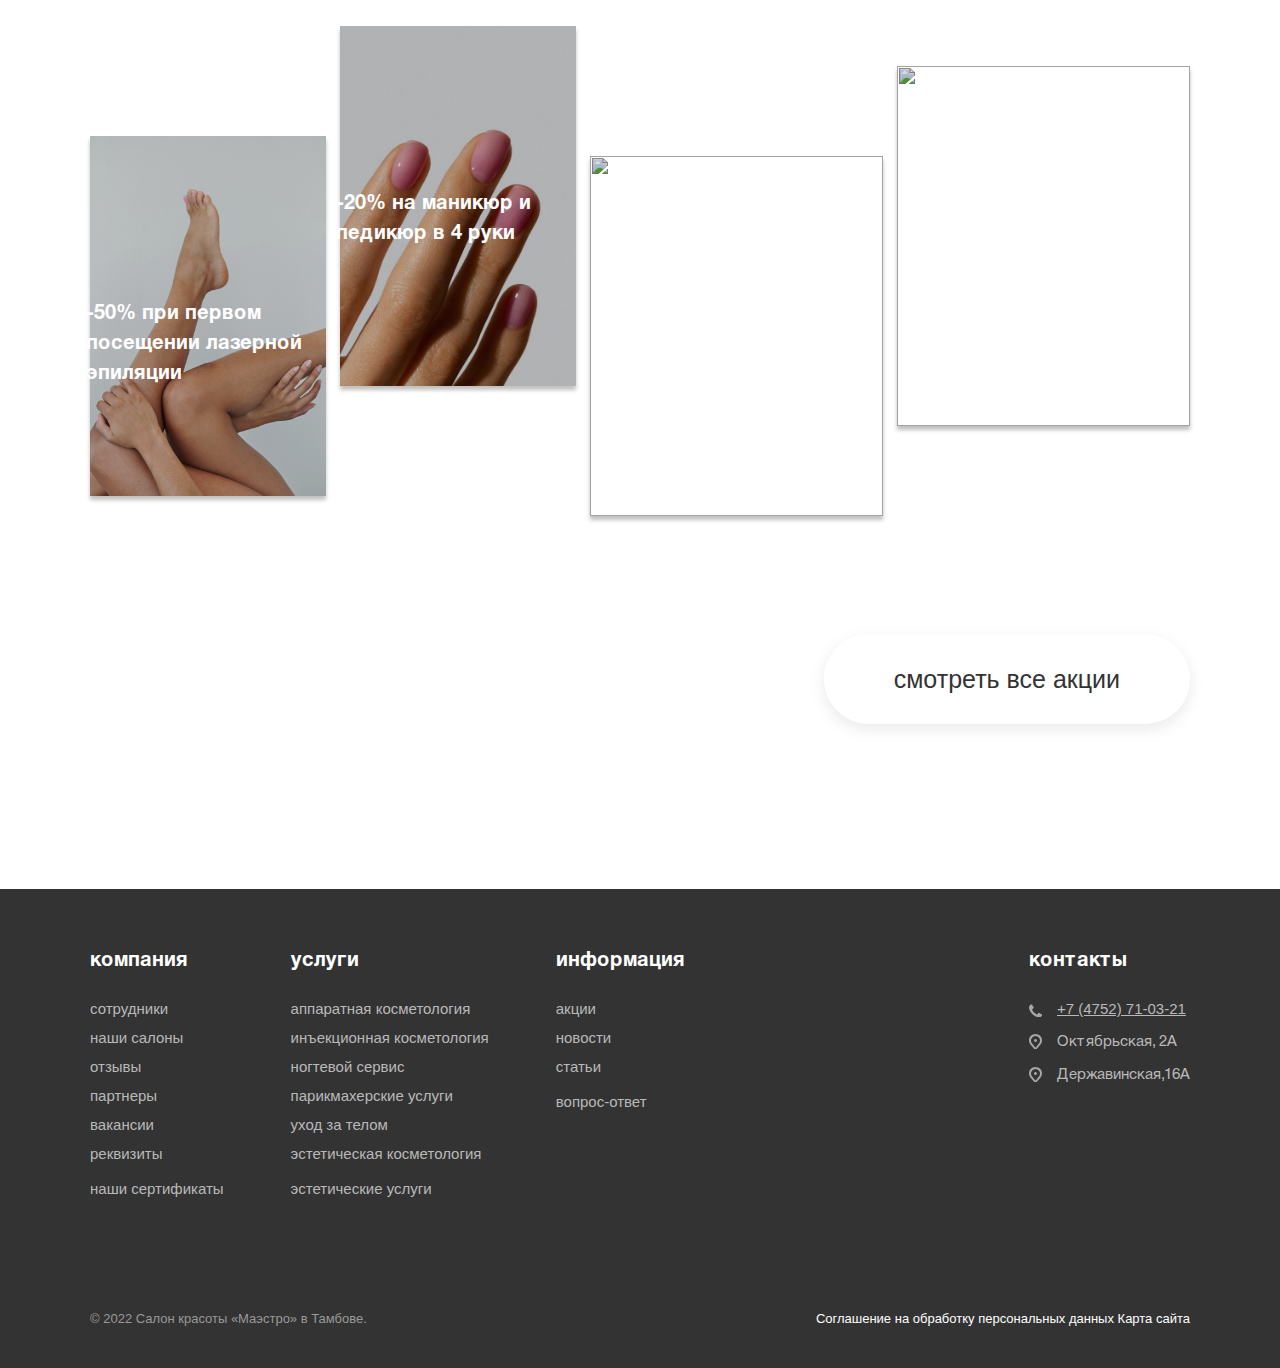
==== commit ef61c826: "Добавляет анимацию" ====
--- a/index.html
+++ b/index.html
@@ -10,8 +10,8 @@
 <header class="main-header">
   <div class="main-header__wrapper wrapper">
     <a class="main-header__logo" href="index.html">
-      <svg class="header-logo" aria-hidden="true" focusable="false" role="img" aria-label="Логотип Maestro" width="167" height="31" viewBox="0 0 167 31" fill="none" xmlns="http://www.w3.org/2000/svg">
-        <path d="M4.55455 30V15.9273C4.55455 12.3273 5.13636 11.2364 6.95455 11.2364C7.97273 11.2364 8.33636 12.5091 8.33636 16.5455V30H12.5182V15.9273C12.5182 12.3273 13.1 11.2364 14.8818 11.2364C15.9364 11.2364 16.2636 12.4364 16.2636 16.3273V30H20.4455V16.3273C20.4455 9.30909 19.1727 7.05455 15.1 7.05455C13.0636 7.05455 12.0818 7.49091 10.8455 8.87273C9.9 7.49091 9.02727 7.05455 7.17273 7.05455C6.3 7.05455 5.64545 7.16364 4.55455 7.38182V7.52727H0.372727V30H4.55455ZM31.2996 30.5091C34.1359 30.5091 35.9905 29.9636 37.3359 28.5455C38.3178 29.7455 40.0996 30.1455 42.8996 29.9636V26.1091C40.4996 26.2909 40.0632 26.3273 40.0632 23.7455V15.2364C40.0632 9.81818 37.7723 7.01818 31.2996 7.01818C26.2087 7.01818 24.1359 9.23636 22.8996 14.2182L26.8996 15.2C27.6632 12.0727 28.3178 11.3455 31.2996 11.3455C34.9723 11.3455 35.8814 12.2545 35.8814 15.2364V16.0364H31.2996C24.8996 16.0364 22.5723 17.5636 22.5723 23.3818C22.5723 28.4727 24.8996 30.5091 31.2996 30.5091ZM31.2996 26.6545C27.5541 26.6545 26.7541 25.9273 26.7541 23.3818C26.7541 20.0727 27.5905 19.8909 31.2996 19.8909H35.8814V21.6727C35.8814 25.5636 34.9723 26.6545 31.2996 26.6545ZM54.1901 7.01818C47.0264 7.01818 44.5901 10.4364 44.5901 18.7636C44.5901 27.0909 47.0264 30.5091 54.1901 30.5091C58.5173 30.5091 60.8082 29.2 63.2446 25.4909L59.8991 23.2727C57.9355 26 56.9901 26.6545 54.1901 26.6545C50.3355 26.6545 48.9901 25.0182 48.8082 19.8909H63.2446C63.3537 10.6545 61.2082 7.01818 54.1901 7.01818ZM48.881 16.0364C49.2082 12.1091 50.6264 10.8727 54.1901 10.8727C57.4264 10.8727 58.5537 12.1455 58.9537 16.0364H48.881ZM75.0078 30.5091C82.4624 30.5091 85.226 28.5091 85.226 23.4545C85.226 18.5818 82.8624 17.1636 76.2442 16.2182C73.0442 15.7818 71.8078 15.5273 71.8078 13.7818C71.8078 11.5273 72.7169 10.8727 76.826 10.8727C79.8442 10.8727 80.5351 11.5273 81.9896 14.2909L85.0442 11.3091C83.1169 8.10909 81.1169 7.01818 76.826 7.01818C70.0987 7.01818 67.626 8.94546 67.626 13.7818C67.626 17.9636 70.3533 19.4545 75.9533 20.1455C80.1351 20.6909 81.0078 20.9455 81.0078 23.4545C81.0078 25.8909 79.9533 26.6545 75.0078 26.6545C72.3533 26.6545 71.6987 25.9273 70.3533 22.8364L67.0442 25.5636C68.9351 29.2 70.9351 30.5091 75.0078 30.5091ZM100.116 30.5091C104.626 30.5091 106.407 29.2364 107.498 25.5273L103.571 24.1818C102.953 26.2545 102.771 26.6545 100.116 26.6545C97.7528 26.6545 96.9528 25.5636 96.9528 21.4909V10.9455H104.48V7.09091H96.9528V0.90909H92.771V7.09091H88.2619V10.9455H92.771V21.4909C92.771 27.9273 94.8438 30.5091 100.116 30.5091ZM116.243 30V18.4727C116.243 13.8545 117.48 10.8727 121.48 10.8727C123.843 10.8727 124.425 11.5636 125.407 14.5818L129.152 12.8727C127.552 8.54545 125.625 7.01818 121.48 7.01818C119.116 7.01818 117.189 8.36364 116.243 9.38182V7.52727H112.062V30H116.243ZM141.425 30.5091C148.152 30.5091 150.443 27.0909 150.443 18.7636C150.443 10.4364 148.152 7.01818 141.425 7.01818C134.697 7.01818 132.443 10.4364 132.443 18.7636C132.443 27.0909 134.697 30.5091 141.425 30.5091ZM141.425 26.6545C137.716 26.6545 136.625 24.8364 136.625 18.7636C136.625 12.6909 137.716 10.8727 141.425 10.8727C145.134 10.8727 146.261 12.6909 146.261 18.7636C146.261 24.8364 145.134 26.6545 141.425 26.6545ZM163.261 30.5091C165.77 30.5091 166.57 29.7455 166.57 27.4545C166.57 25.1273 165.77 24.3636 163.261 24.3636C160.752 24.3636 159.952 25.1273 159.952 27.4545C159.952 29.7455 160.752 30.5091 163.261 30.5091Z" fill="#333333"/>
+      <svg class="header-logo" aria-hidden="true" focusable="false" role="img" aria-label="Логотип Maestro" width="167" height="31" viewBox="0 0 167 31" xmlns="http://www.w3.org/2000/svg">
+        <path d="M4.55455 30V15.9273C4.55455 12.3273 5.13636 11.2364 6.95455 11.2364C7.97273 11.2364 8.33636 12.5091 8.33636 16.5455V30H12.5182V15.9273C12.5182 12.3273 13.1 11.2364 14.8818 11.2364C15.9364 11.2364 16.2636 12.4364 16.2636 16.3273V30H20.4455V16.3273C20.4455 9.30909 19.1727 7.05455 15.1 7.05455C13.0636 7.05455 12.0818 7.49091 10.8455 8.87273C9.9 7.49091 9.02727 7.05455 7.17273 7.05455C6.3 7.05455 5.64545 7.16364 4.55455 7.38182V7.52727H0.372727V30H4.55455ZM31.2996 30.5091C34.1359 30.5091 35.9905 29.9636 37.3359 28.5455C38.3178 29.7455 40.0996 30.1455 42.8996 29.9636V26.1091C40.4996 26.2909 40.0632 26.3273 40.0632 23.7455V15.2364C40.0632 9.81818 37.7723 7.01818 31.2996 7.01818C26.2087 7.01818 24.1359 9.23636 22.8996 14.2182L26.8996 15.2C27.6632 12.0727 28.3178 11.3455 31.2996 11.3455C34.9723 11.3455 35.8814 12.2545 35.8814 15.2364V16.0364H31.2996C24.8996 16.0364 22.5723 17.5636 22.5723 23.3818C22.5723 28.4727 24.8996 30.5091 31.2996 30.5091ZM31.2996 26.6545C27.5541 26.6545 26.7541 25.9273 26.7541 23.3818C26.7541 20.0727 27.5905 19.8909 31.2996 19.8909H35.8814V21.6727C35.8814 25.5636 34.9723 26.6545 31.2996 26.6545ZM54.1901 7.01818C47.0264 7.01818 44.5901 10.4364 44.5901 18.7636C44.5901 27.0909 47.0264 30.5091 54.1901 30.5091C58.5173 30.5091 60.8082 29.2 63.2446 25.4909L59.8991 23.2727C57.9355 26 56.9901 26.6545 54.1901 26.6545C50.3355 26.6545 48.9901 25.0182 48.8082 19.8909H63.2446C63.3537 10.6545 61.2082 7.01818 54.1901 7.01818ZM48.881 16.0364C49.2082 12.1091 50.6264 10.8727 54.1901 10.8727C57.4264 10.8727 58.5537 12.1455 58.9537 16.0364H48.881ZM75.0078 30.5091C82.4624 30.5091 85.226 28.5091 85.226 23.4545C85.226 18.5818 82.8624 17.1636 76.2442 16.2182C73.0442 15.7818 71.8078 15.5273 71.8078 13.7818C71.8078 11.5273 72.7169 10.8727 76.826 10.8727C79.8442 10.8727 80.5351 11.5273 81.9896 14.2909L85.0442 11.3091C83.1169 8.10909 81.1169 7.01818 76.826 7.01818C70.0987 7.01818 67.626 8.94546 67.626 13.7818C67.626 17.9636 70.3533 19.4545 75.9533 20.1455C80.1351 20.6909 81.0078 20.9455 81.0078 23.4545C81.0078 25.8909 79.9533 26.6545 75.0078 26.6545C72.3533 26.6545 71.6987 25.9273 70.3533 22.8364L67.0442 25.5636C68.9351 29.2 70.9351 30.5091 75.0078 30.5091ZM100.116 30.5091C104.626 30.5091 106.407 29.2364 107.498 25.5273L103.571 24.1818C102.953 26.2545 102.771 26.6545 100.116 26.6545C97.7528 26.6545 96.9528 25.5636 96.9528 21.4909V10.9455H104.48V7.09091H96.9528V0.90909H92.771V7.09091H88.2619V10.9455H92.771V21.4909C92.771 27.9273 94.8438 30.5091 100.116 30.5091ZM116.243 30V18.4727C116.243 13.8545 117.48 10.8727 121.48 10.8727C123.843 10.8727 124.425 11.5636 125.407 14.5818L129.152 12.8727C127.552 8.54545 125.625 7.01818 121.48 7.01818C119.116 7.01818 117.189 8.36364 116.243 9.38182V7.52727H112.062V30H116.243ZM141.425 30.5091C148.152 30.5091 150.443 27.0909 150.443 18.7636C150.443 10.4364 148.152 7.01818 141.425 7.01818C134.697 7.01818 132.443 10.4364 132.443 18.7636C132.443 27.0909 134.697 30.5091 141.425 30.5091ZM141.425 26.6545C137.716 26.6545 136.625 24.8364 136.625 18.7636C136.625 12.6909 137.716 10.8727 141.425 10.8727C145.134 10.8727 146.261 12.6909 146.261 18.7636C146.261 24.8364 145.134 26.6545 141.425 26.6545ZM163.261 30.5091C165.77 30.5091 166.57 29.7455 166.57 27.4545C166.57 25.1273 165.77 24.3636 163.261 24.3636C160.752 24.3636 159.952 25.1273 159.952 27.4545C159.952 29.7455 160.752 30.5091 163.261 30.5091Z"/>
       </svg>
     </a>
     <address class="main-header__address header-address">
@@ -41,7 +41,10 @@
     <h1 class="visually-hidden">Салон красоты Maestro</h1>
     <section class="promo">
       <h2 class="visually-hidden">Скидка первым клиентам</h2>
-      <div class="promo__title">скидка 50% <br>при первом посещении лазерной эпиляции</div>
+      <a class="promo__sale-link sale-link" href="#">
+        <div class="sale-link__title">скидка 50% <br>при первом посещении лазерной эпиляции</div>
+        <svg class="sale-link__arrow" aria-hidden="true" focusable="false" role="img" xmlns="http://www.w3.org/2000/svg" width="103" height="30"><path d="M101.75 16.41a2 2 0 0 0 0-2.82L89.03.86a2 2 0 1 0-2.83 2.83L97.5 15 86.2 26.31a2 2 0 0 0 2.83 2.83l12.72-12.73ZM0 17h100.34v-4H0v4Z"/></svg>
+      </a>
       <a class="promo__button button button--primary" href="#">записаться онлайн</a>
       <img class="promo__image promo__image--first image" src="source/img/services/foot.jpg" width="396" height="597">
       <img class="promo__image promo__image--second image" src="source/img/services/neck.jpg" width="293" height="415">
@@ -79,8 +82,12 @@
       <h2 class="visually-hidden">Как нас найти</h2>
       <div class="map__image-wrapper">
         <img class="map__image image" src="source/img/map.png" alt="Салон красоты на карте" width="1200" height="750">
-        <svg class="map__pin map__pin--first" aria-hidden="true" focusable="false" role="img" aria-label="Метка" xmlns="http://www.w3.org/2000/svg" width="58" height="80" fill="none"><path fill="#B39F93" fill-opacity=".8" stroke="url(#a)" stroke-width="2" d="m29 78.53-.5-.56a180.78 180.78 0 0 1-13.18-16.5c-3.6-5.1-7.2-10.86-9.88-16.63C2.74 39.04 1 33.32 1 28.24 1 13.24 13.53 1 29 1s28 12.24 28 27.24c0 5.08-1.75 10.8-4.44 16.6a111.22 111.22 0 0 1-9.88 16.64A180.78 180.78 0 0 1 29 78.53Zm0-60.7c-5.84 0-10.67 4.65-10.67 10.4 0 2.78 1.13 5.43 3.14 7.38A10.8 10.8 0 0 0 29 38.65c2.82 0 5.53-1.1 7.53-3.04 2-1.95 3.14-4.6 3.14-7.37 0-5.76-4.83-10.42-10.67-10.42Z"/><defs><linearGradient id="a" x1="9.5" x2="58" y1="61" y2="7.5" gradientUnits="userSpaceOnUse"><stop offset=".01" stop-color="#A8988F"/><stop offset=".43" stop-color="#A8988F"/><stop offset="1" stop-color="#D9CBC2"/></linearGradient></defs></svg>
-        <svg class="map__pin map__pin--second" aria-hidden="true" focusable="false" role="img" aria-label="Метка" xmlns="http://www.w3.org/2000/svg" width="58" height="80" fill="none"><path fill="#B39F93" fill-opacity=".8" stroke="url(#a)" stroke-width="2" d="m29 78.53-.5-.56a180.78 180.78 0 0 1-13.18-16.5c-3.6-5.1-7.2-10.86-9.88-16.63C2.74 39.04 1 33.32 1 28.24 1 13.24 13.53 1 29 1s28 12.24 28 27.24c0 5.08-1.75 10.8-4.44 16.6a111.22 111.22 0 0 1-9.88 16.64A180.78 180.78 0 0 1 29 78.53Zm0-60.7c-5.84 0-10.67 4.65-10.67 10.4 0 2.78 1.13 5.43 3.14 7.38A10.8 10.8 0 0 0 29 38.65c2.82 0 5.53-1.1 7.53-3.04 2-1.95 3.14-4.6 3.14-7.37 0-5.76-4.83-10.42-10.67-10.42Z"/><defs><linearGradient id="a" x1="9.5" x2="58" y1="61" y2="7.5" gradientUnits="userSpaceOnUse"><stop offset=".01" stop-color="#A8988F"/><stop offset=".43" stop-color="#A8988F"/><stop offset="1" stop-color="#D9CBC2"/></linearGradient></defs></svg>
+        <a class="map__pin-link" href="#">
+          <svg class="map__pin map__pin--first" aria-hidden="true" focusable="false" role="img" aria-label="Метка" xmlns="http://www.w3.org/2000/svg" width="58" height="80" fill="none"><path fill="#B39F93" fill-opacity=".8" stroke="url(#a)" stroke-width="2" d="m29 78.53-.5-.56a180.78 180.78 0 0 1-13.18-16.5c-3.6-5.1-7.2-10.86-9.88-16.63C2.74 39.04 1 33.32 1 28.24 1 13.24 13.53 1 29 1s28 12.24 28 27.24c0 5.08-1.75 10.8-4.44 16.6a111.22 111.22 0 0 1-9.88 16.64A180.78 180.78 0 0 1 29 78.53Zm0-60.7c-5.84 0-10.67 4.65-10.67 10.4 0 2.78 1.13 5.43 3.14 7.38A10.8 10.8 0 0 0 29 38.65c2.82 0 5.53-1.1 7.53-3.04 2-1.95 3.14-4.6 3.14-7.37 0-5.76-4.83-10.42-10.67-10.42Z"/><defs><linearGradient id="a" x1="9.5" x2="58" y1="61" y2="7.5" gradientUnits="userSpaceOnUse"><stop offset=".01" stop-color="#A8988F"/><stop offset=".43" stop-color="#A8988F"/><stop offset="1" stop-color="#D9CBC2"/></linearGradient></defs></svg>
+        </a>
+        <a class="map__pin-link" href="#">
+          <svg class="map__pin map__pin--second" aria-hidden="true" focusable="false" role="img" aria-label="Метка" xmlns="http://www.w3.org/2000/svg" width="58" height="80" fill="none"><path fill="#B39F93" fill-opacity=".8" stroke="url(#a)" stroke-width="2" d="m29 78.53-.5-.56a180.78 180.78 0 0 1-13.18-16.5c-3.6-5.1-7.2-10.86-9.88-16.63C2.74 39.04 1 33.32 1 28.24 1 13.24 13.53 1 29 1s28 12.24 28 27.24c0 5.08-1.75 10.8-4.44 16.6a111.22 111.22 0 0 1-9.88 16.64A180.78 180.78 0 0 1 29 78.53Zm0-60.7c-5.84 0-10.67 4.65-10.67 10.4 0 2.78 1.13 5.43 3.14 7.38A10.8 10.8 0 0 0 29 38.65c2.82 0 5.53-1.1 7.53-3.04 2-1.95 3.14-4.6 3.14-7.37 0-5.76-4.83-10.42-10.67-10.42Z"/><defs><linearGradient id="a" x1="9.5" x2="58" y1="61" y2="7.5" gradientUnits="userSpaceOnUse"><stop offset=".01" stop-color="#A8988F"/><stop offset=".43" stop-color="#A8988F"/><stop offset="1" stop-color="#D9CBC2"/></linearGradient></defs></svg>
+        </a>
       </div>
         <div class="map__address-wrapper">
         <address class="map__address map-address">
--- a/source/styles/styles.css
+++ b/source/styles/styles.css
@@ -97,12 +97,27 @@
 }
 
 .button {
+  box-sizing: border-box;
   color: #333333;
   text-decoration: none;
   font-family: "Monsterrat", "Arial", sans-serif;
   font-weight: 500;
   background: rgba(255, 255, 255, 0.24);
   box-shadow: 0 5px 16px rgba(0, 0, 0, 0.09);
+  outline: 1px solid transparent;
+  transition-property: outline-color, background-color, color;
+}
+
+.button:hover {
+  outline-color: #636361;
+  transition: outline-color 0.25s ease-out;
+}
+
+.button:active {
+  background-color: rgba(182, 141, 116, 0.7);
+  color: #ffffff;
+  outline: none;
+  transition: background-color 0.25s, color 0.25s;
 }
 
 .button--primary {
@@ -121,7 +136,9 @@
 .products-list {
   display: grid;
   grid-template-columns: repeat(4, 1fr);
+  grid-template-rows: 508px;
   grid-column-gap: 14px;
+  box-sizing: border-box;
   padding: 0;
   margin-top: 0;
   list-style-type: none;
@@ -135,6 +152,13 @@
 .product-card__image {
   box-shadow: 0 4px 4px rgba(0, 0, 0, 0.25);
   filter: brightness(85%);
+  transition: width, height;
+}
+
+.product-card__link:hover .product-card__image {
+  width: 299px;
+  height: 366px;
+  transition: width 0.4s, height 0.4s;
 }
 
 .product-card__title {
@@ -157,12 +181,36 @@
   margin-bottom: 144px;
 }
 
+.main-header__logo .header-logo {
+  fill: #333333;
+  transition-property: fill;
+}
+
+.main-header__logo:hover .header-logo {
+  fill: #b68d74;
+  transition: fill 0.25s;
+}
+
+.main-header__logo:active .header-logo {
+  fill: #8b6751;
+}
+
 .header-address__phone {
   text-align: center;
   font-size: 22px;
   color: #636361;
   text-decoration: none;
   font-style: normal;
+  transition-property: color;
+}
+
+.header-address__phone:hover {
+  color: #b68d74;
+  transition: color 0.25s;
+}
+
+.header-address__phone:active {
+  color: #8b6751;
 }
 
 .main-header__nav {
@@ -184,6 +232,16 @@
 .navigation-list__link {
   color: #333333;
   text-decoration: none;
+  transition-property: color;
+}
+
+.navigation-list__link:hover {
+  color: #b68d74;
+  transition: color 0.25s;
+}
+
+.navigation-list__link:active {
+  color: #8b6751;
 }
 
 /* Промо-блок */
@@ -194,28 +252,49 @@
   margin-bottom: 154px;
 }
 
-.promo__title {
-  position: relative;
+.promo__sale-link {
+  position: relative;
+  margin: 0 auto 161px auto;
+}
+
+.sale-link {
+  display: block;
   width: 495px;
-  margin: 0 auto 161px auto;
-  /*margin-left: 310px;*/
-  /*margin-bottom: 161px;*/
   font-family: "Victor Mono", "Arial", sans-serif;
   font-weight: 600;
   font-size: 45px;
   line-height: 63px;
   color: #636361;
-}
-
-.promo__title::after {
+  text-decoration: none;
+  transition-property: color;
+}
+
+.sale-link__arrow {
   position: absolute;
   bottom: -35px;
   left: 0;
   content: "";
   width: 105px;
   height: 30px;
-  background-image: url("../img/icons/arrow--next.svg");
-  background-repeat: no-repeat;
+  fill: #636361;
+}
+
+.sale-link:hover {
+  color: #b68d74;
+  transition-duration: 0.25s;
+}
+
+.sale-link:active {
+  color: #8b6751;
+}
+
+.sale-link:hover .sale-link__arrow {
+  fill: #b68d74;
+  transition-duration: 0.25s;
+}
+
+.sale-link:active .sale-link__arrow {
+  fill: #8b6751;
 }
 
 .promo-button {
@@ -239,7 +318,7 @@
 
 /* Услуги */
 .services__list {
-  margin-bottom: 250px;
+  margin-bottom: 240px;
 }
 
 .services-list__item {
@@ -296,9 +375,11 @@
 }
 
 .map__image {
+  margin: 0 auto;
+  min-width: 100%;
+
   border-radius: 20px;
   box-shadow: 0 0 10px 1px rgba(0, 0, 0, 0.25);
-  margin: 0 auto;
 }
 
 .map__image-wrapper {
@@ -307,6 +388,7 @@
 
 .map__pin {
   position: absolute;
+  transition-property: width, height;
 }
 
 .map__pin--first {
@@ -319,8 +401,14 @@
   left: 370px;
 }
 
+.map__pin-link:hover .map__pin {
+  width: 
+}
+
 /* Акции */
 .promotions {
+  display: flex;
+  flex-direction: column;
   margin-bottom: 165px;
 }
 
@@ -353,6 +441,10 @@
   margin-bottom: 100px;
 }
 
+.promotions__button {
+  align-self: flex-end;
+}
+
 /* Подвал */
 .footer {
   background-color: #333333;
@@ -396,6 +488,16 @@
   font-size: 15px;
   line-height: 18px;
   text-decoration: none;
+  transition-property: opacity;
+}
+
+.footer-navigation__link:hover {
+  opacity: 0.7;
+  transition: opacity 0.25s;
+}
+
+.footer-navigation__link:active {
+  opacity: 0.4;
 }
 
 .footer-navigation-phone {
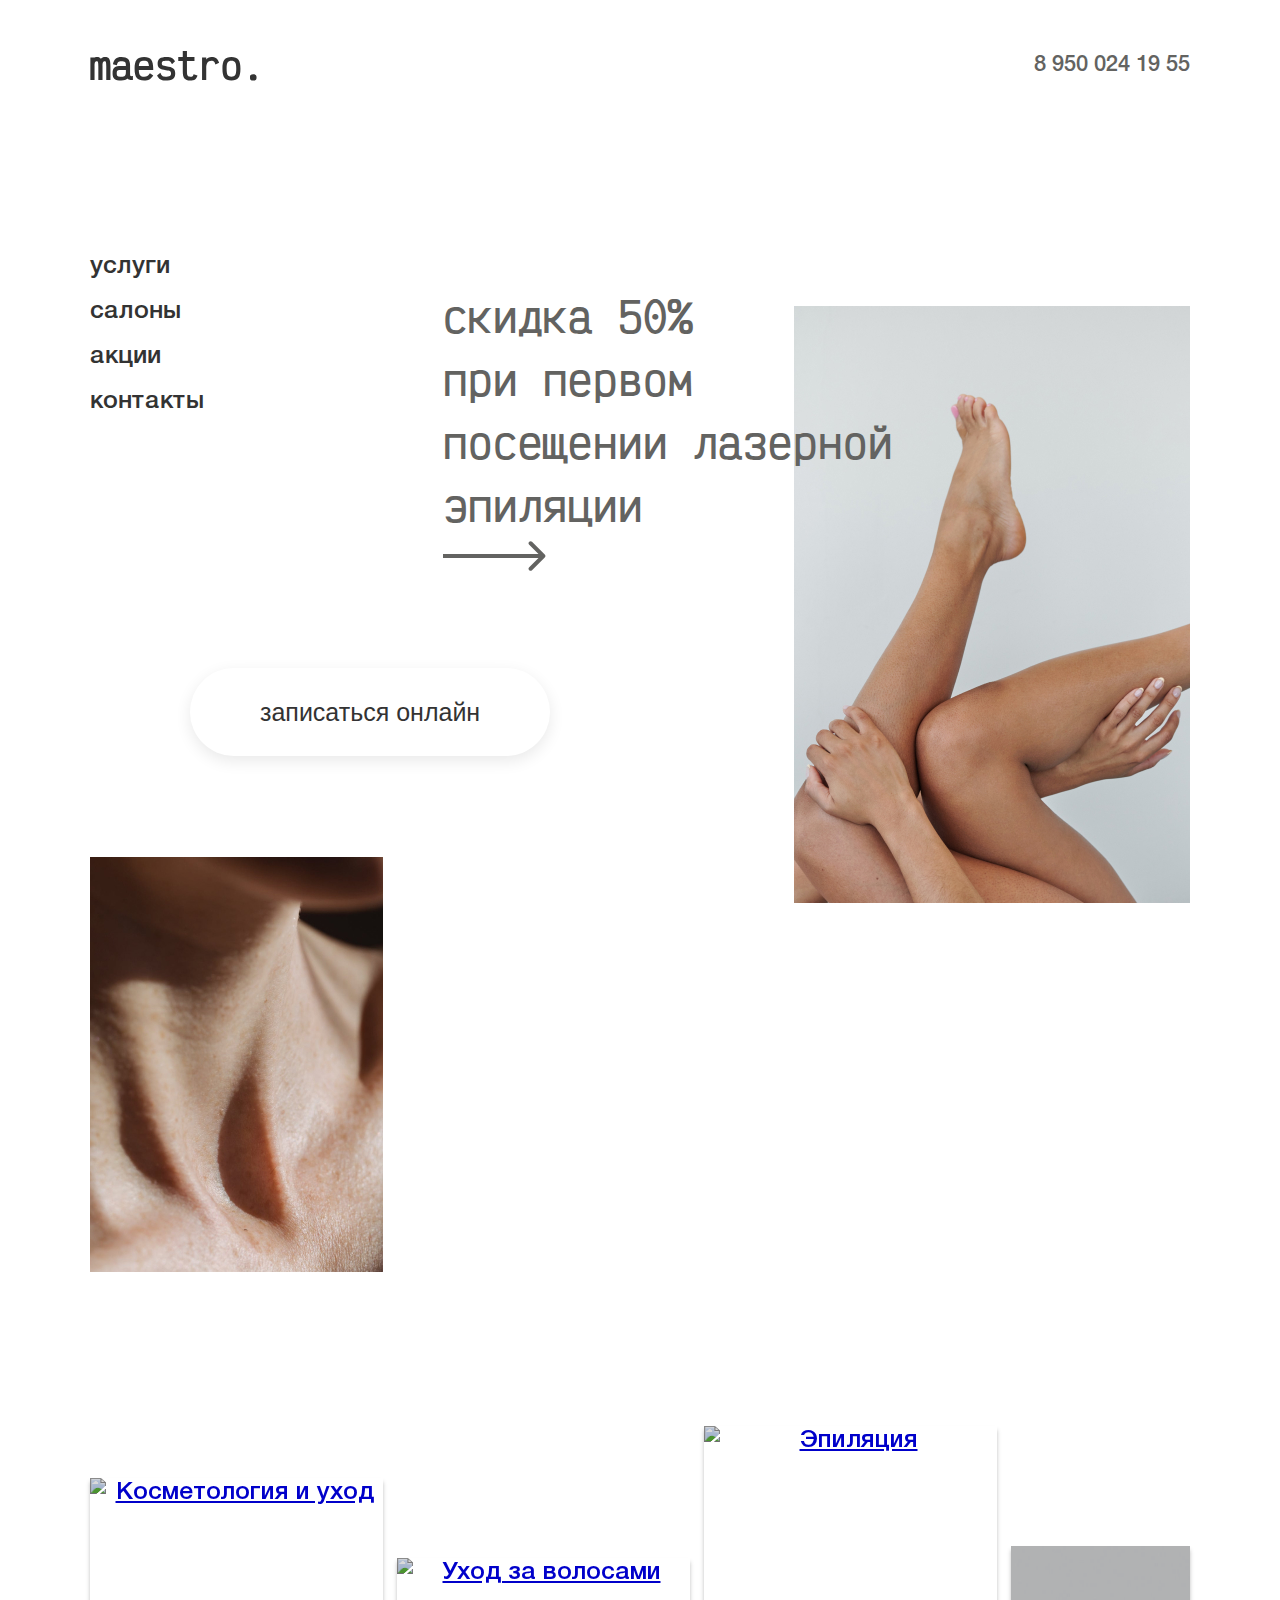
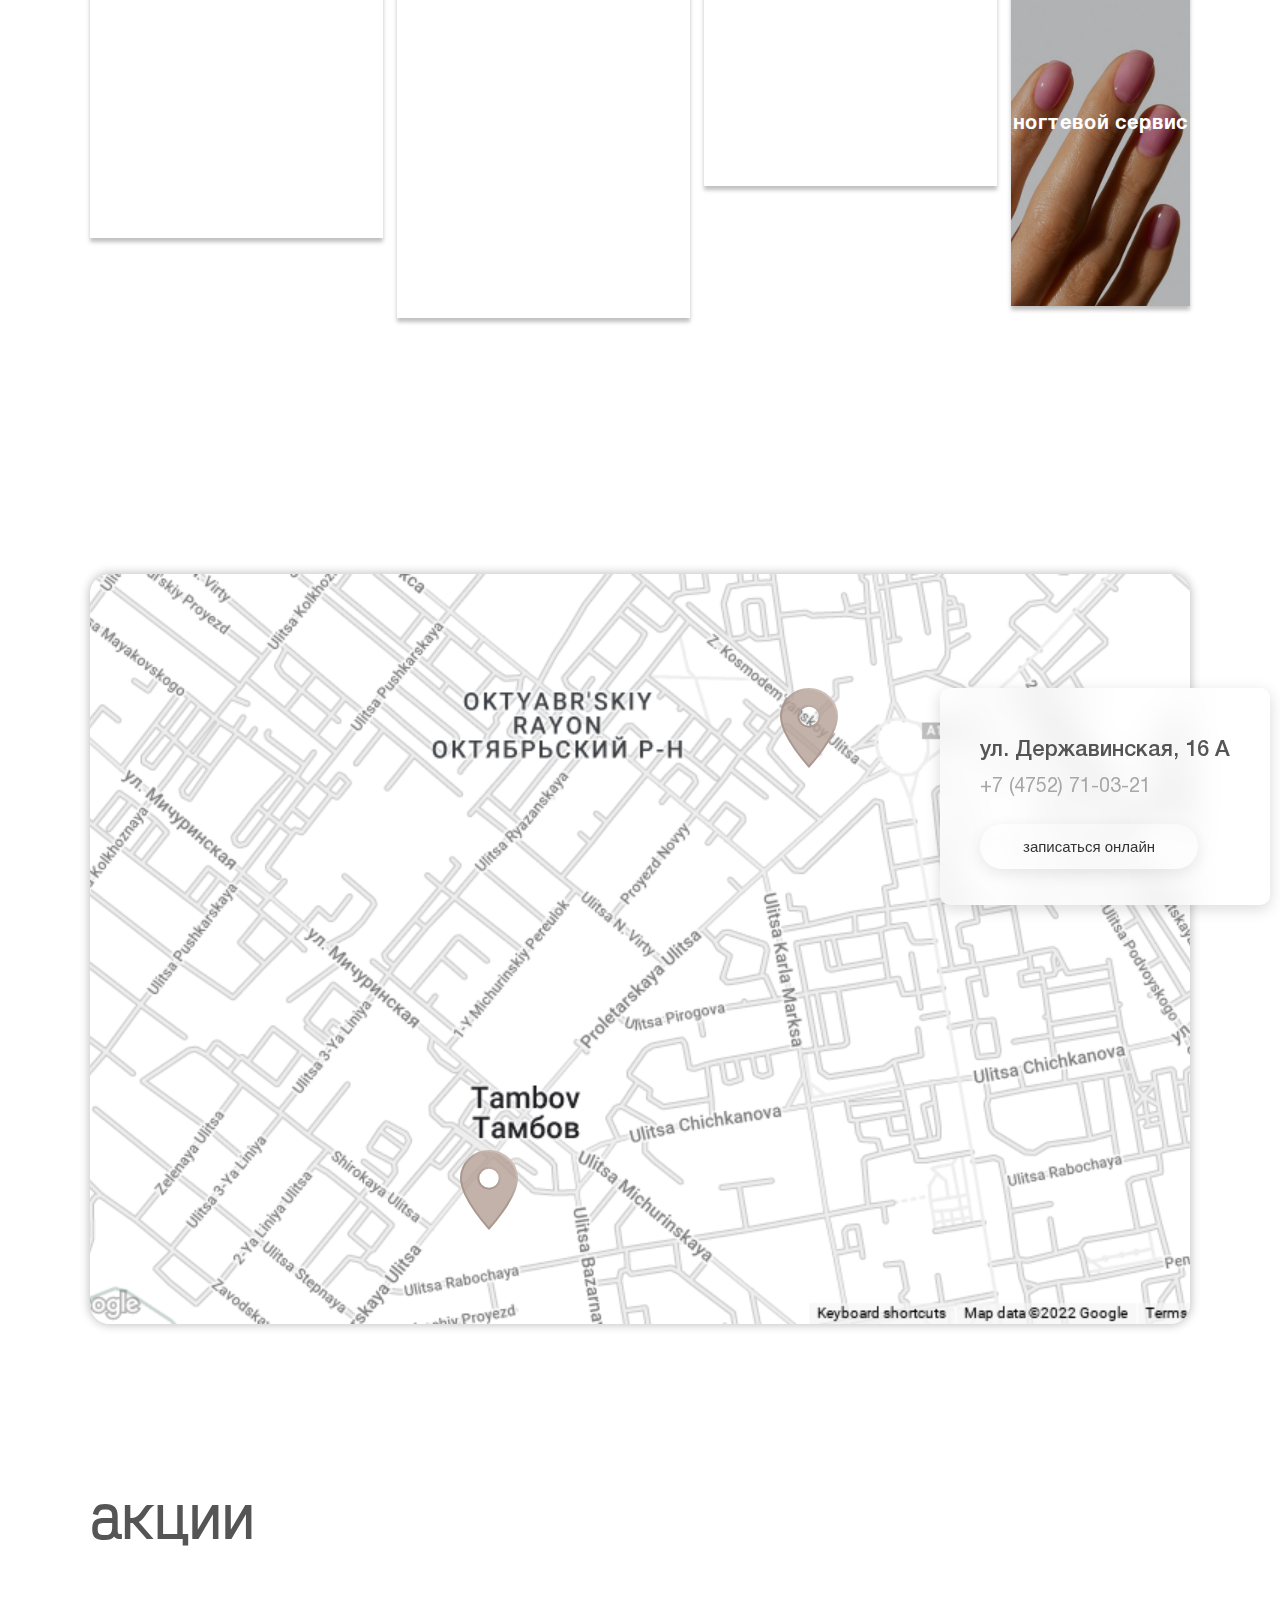
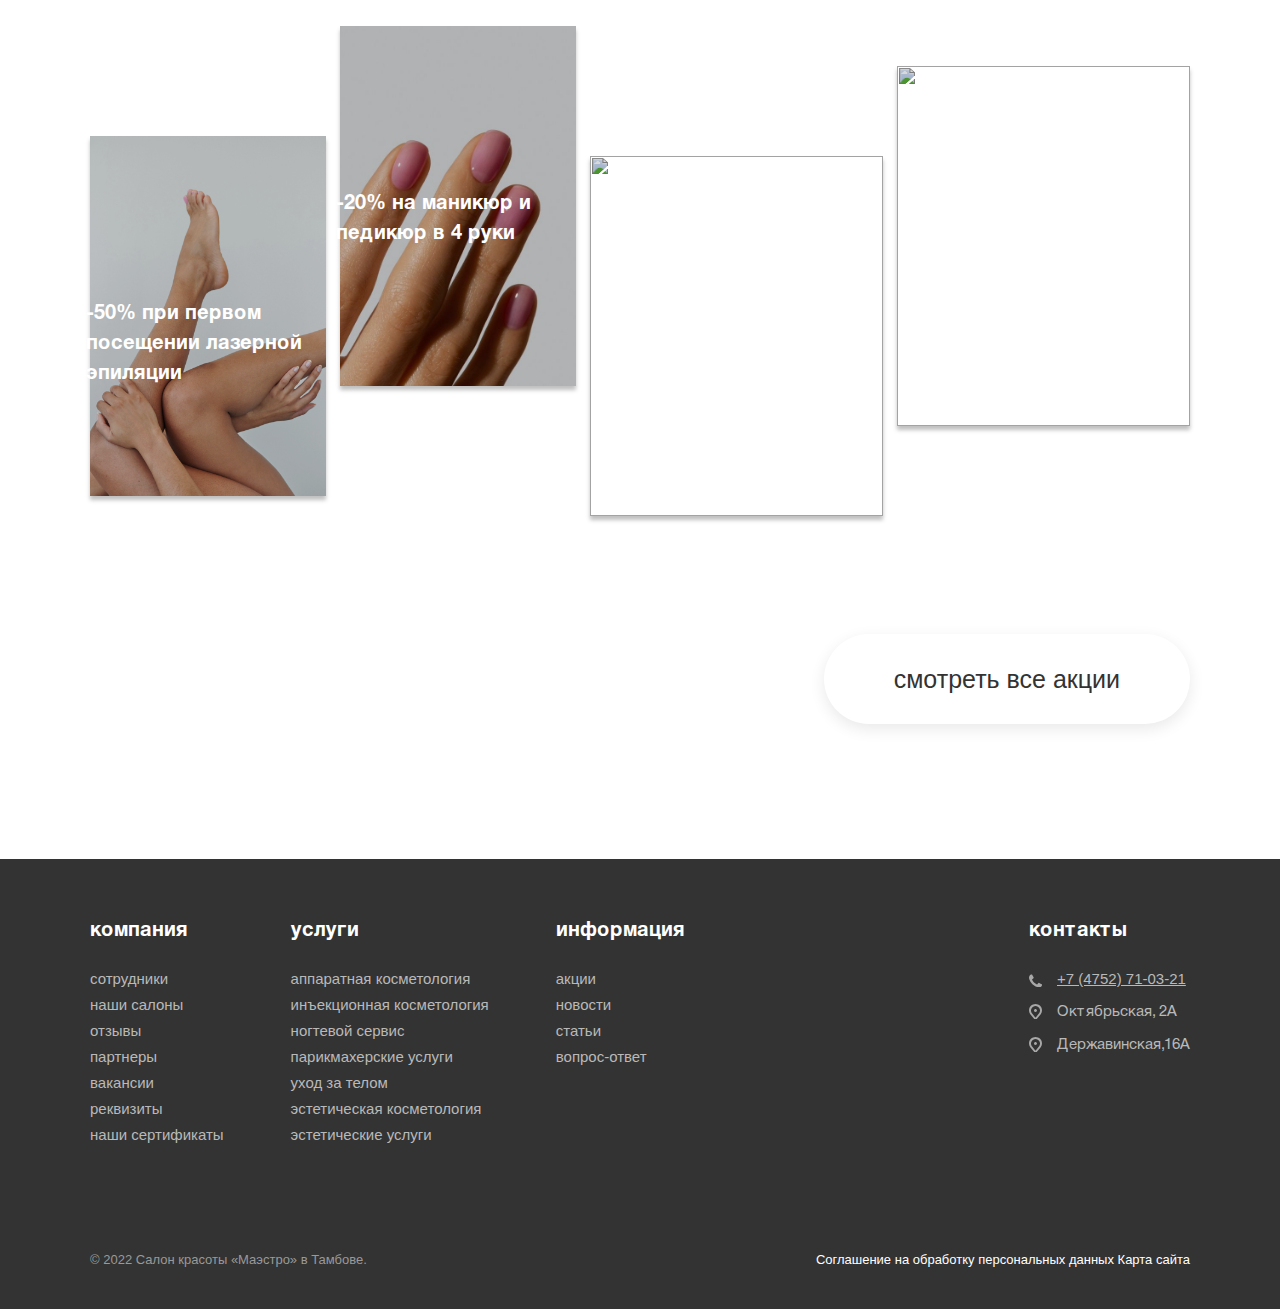
==== commit 9bb35db9: "Добавляет анимацию для карты" ====
--- a/index.html
+++ b/index.html
@@ -5,8 +5,16 @@
   <title>Maestro</title>
 
   <link rel="stylesheet" href="source/styles/styles.css">
+  <meta name="viewport" content="width=device-width, initial-scale=1">
 </head>
 <body class="page__body">
+<!--  <div class="arrow-top__wrapper">-->
+<!--    <svg class="arrow-top__image" aria-hidden="true" focusable="false" role="img" aria-label="Прокрутка вверх" width="80" height="80" viewBox="0 0 80 80" fill="none" xmlns="http://www.w3.org/2000/svg">-->
+<!--      <path d="M39.5 57.125V23.875" stroke="#666666" stroke-width="2" stroke-linecap="round" stroke-linejoin="round"/>-->
+<!--      <path d="M26 40L39.5 23L53 40" stroke="#666666" stroke-width="2" stroke-linecap="round" stroke-linejoin="round"/>-->
+<!--      <rect x="1" y="1" width="78" height="78" rx="39" stroke="#666666" stroke-width="2"/>-->
+<!--    </svg>-->
+<!--  </div>-->
 <header class="main-header">
   <div class="main-header__wrapper wrapper">
     <a class="main-header__logo" href="index.html">
--- a/source/styles/styles.css
+++ b/source/styles/styles.css
@@ -59,6 +59,7 @@
 }
 
 .page__body {
+  position: relative;
   display: flex;
   flex-direction: column;
   margin: 0;
@@ -375,20 +376,15 @@
 }
 
 .map__image {
+  position: relative;
   margin: 0 auto;
-  min-width: 100%;
-
   border-radius: 20px;
   box-shadow: 0 0 10px 1px rgba(0, 0, 0, 0.25);
 }
 
-.map__image-wrapper {
-  position: relative;
-}
-
 .map__pin {
   position: absolute;
-  transition-property: width, height;
+  transition-property: transform;
 }
 
 .map__pin--first {
@@ -402,14 +398,15 @@
 }
 
 .map__pin-link:hover .map__pin {
-  width: 
+  transform: scale(1.15);
+  transition: transform 0.25s;
 }
 
 /* Акции */
 .promotions {
   display: flex;
   flex-direction: column;
-  margin-bottom: 165px;
+  margin-bottom: 135px;
 }
 
 .promotions__title {
@@ -522,9 +519,12 @@
   color: #ffffff;
 }
 
+.footer-navigation__item {
+  line-height: 18px;
+}
+
 .footer-navigation__item:not(:last-child) {
-  margin-bottom: 10px;
-  line-height: 18px;
+  margin-bottom: 7px;
 }
 
 .contacts-navigation__item {
@@ -574,3 +574,17 @@
   text-align: right;
   color: #ffffff;
 }
+
+ /*Стрелка прокрутки */
+/*.page__body > .arrow-top__wrapper {*/
+/*  position: absolute;*/
+/*  right: calc(50% - 700px);*/
+/*  width: 1400px;*/
+/*  height: 100%;*/
+/*}*/
+
+/*.page__body > .arrow-top__wrapper > .arrow-top__image {*/
+/*  position: fixed;*/
+/*  transform: translateX(1310px);*/
+/*  bottom: 120px;*/
+/*}*/
